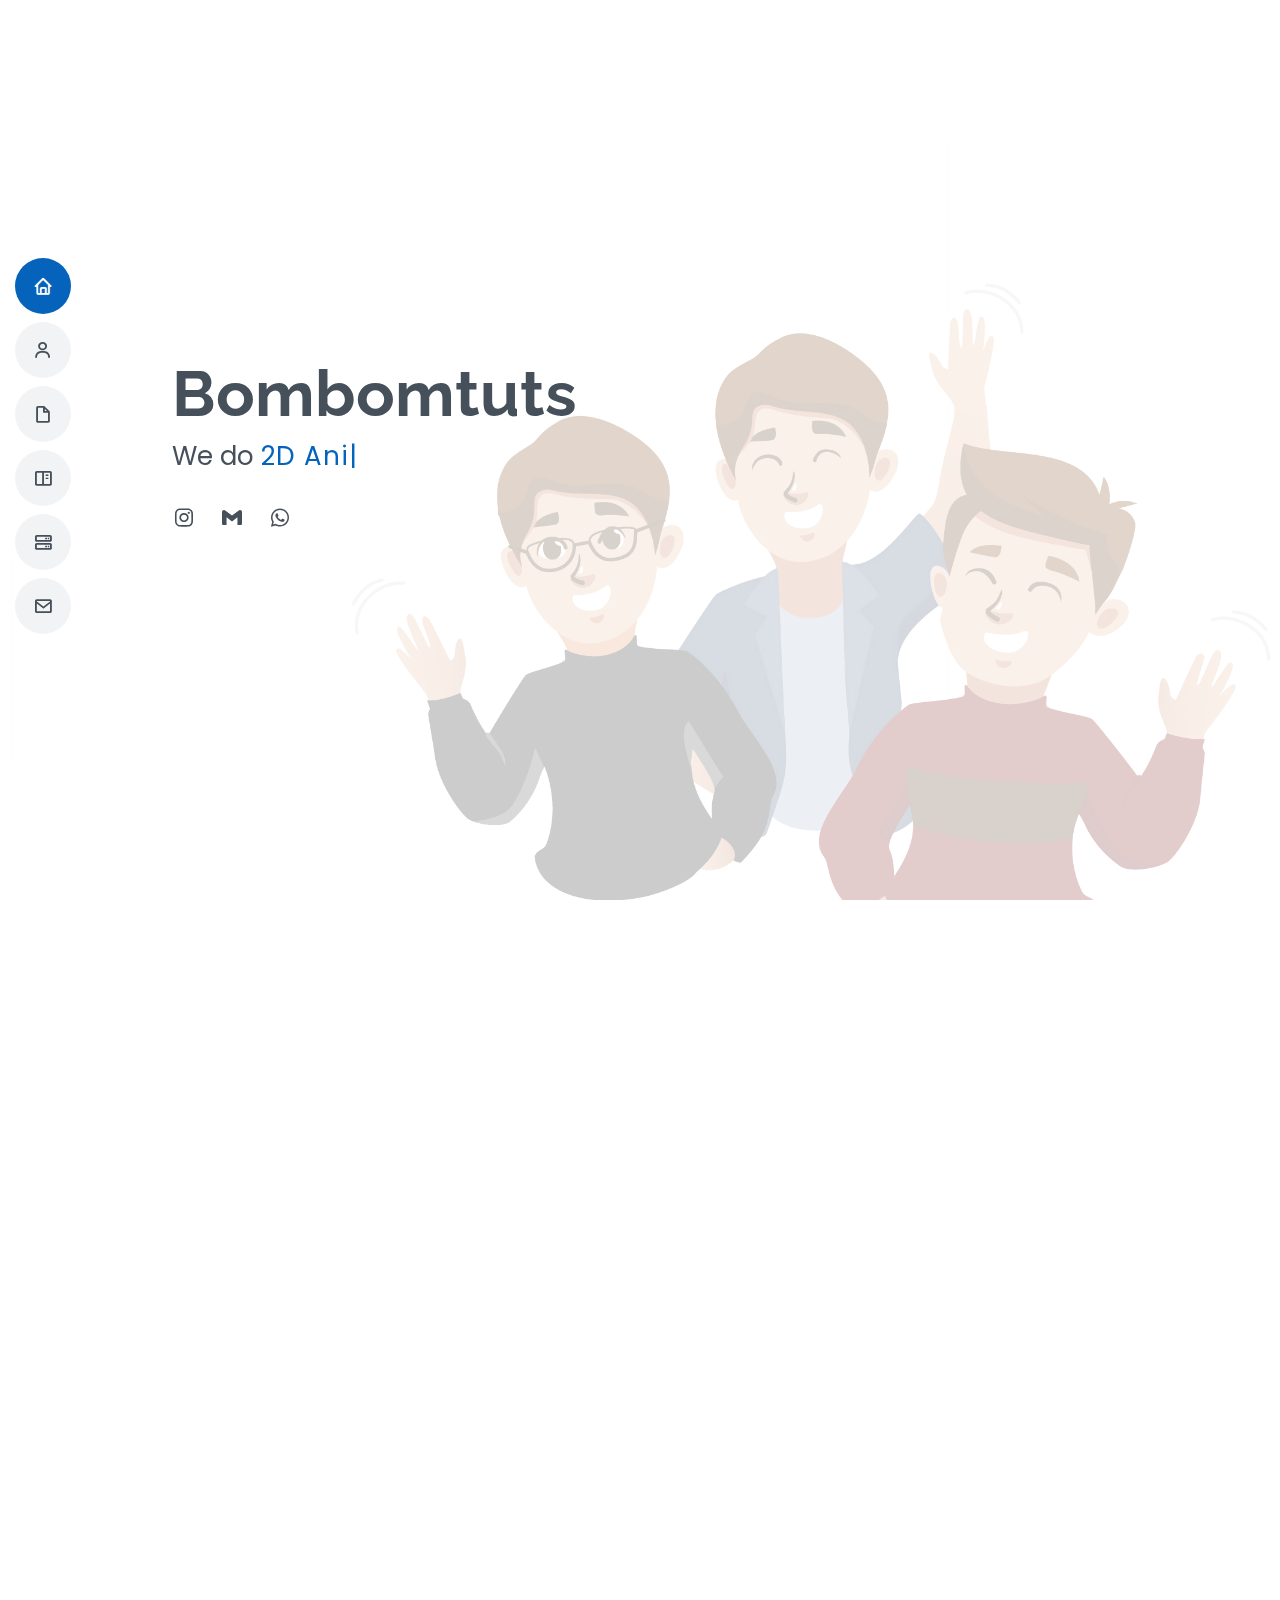
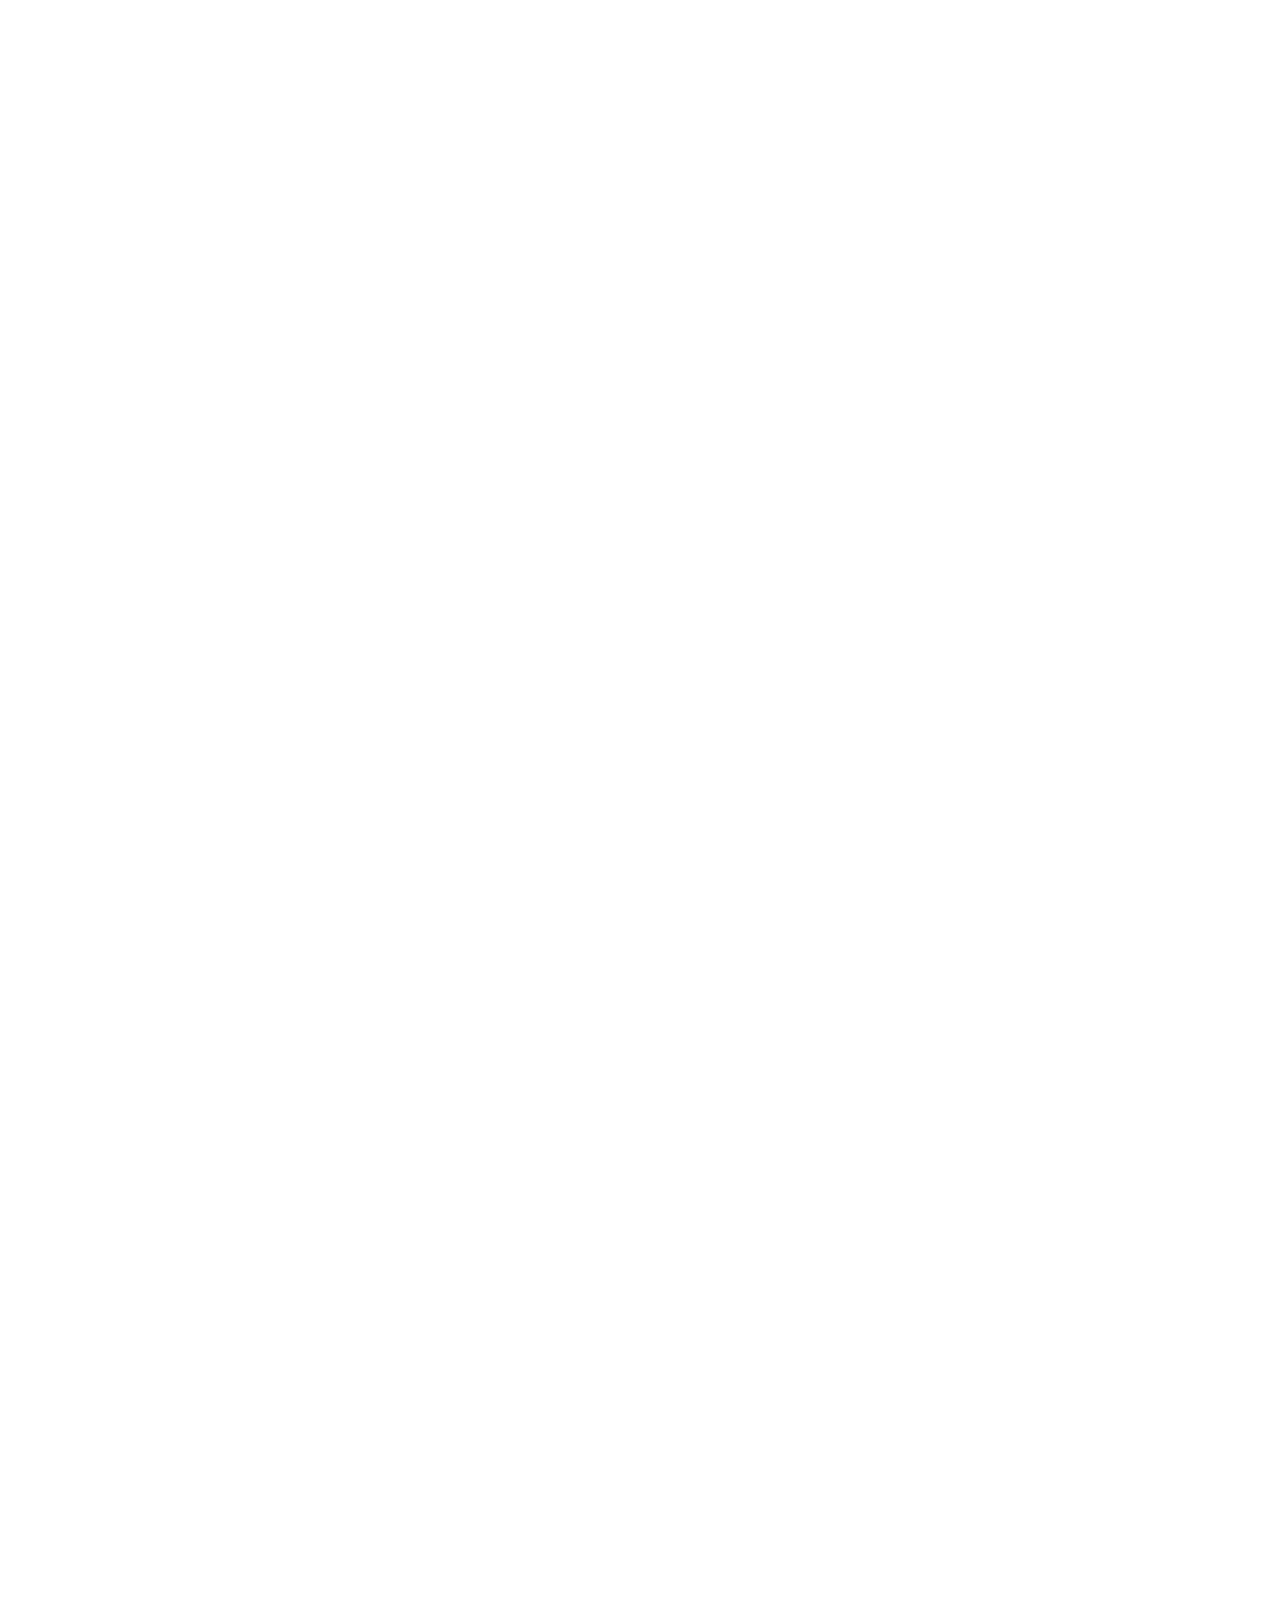
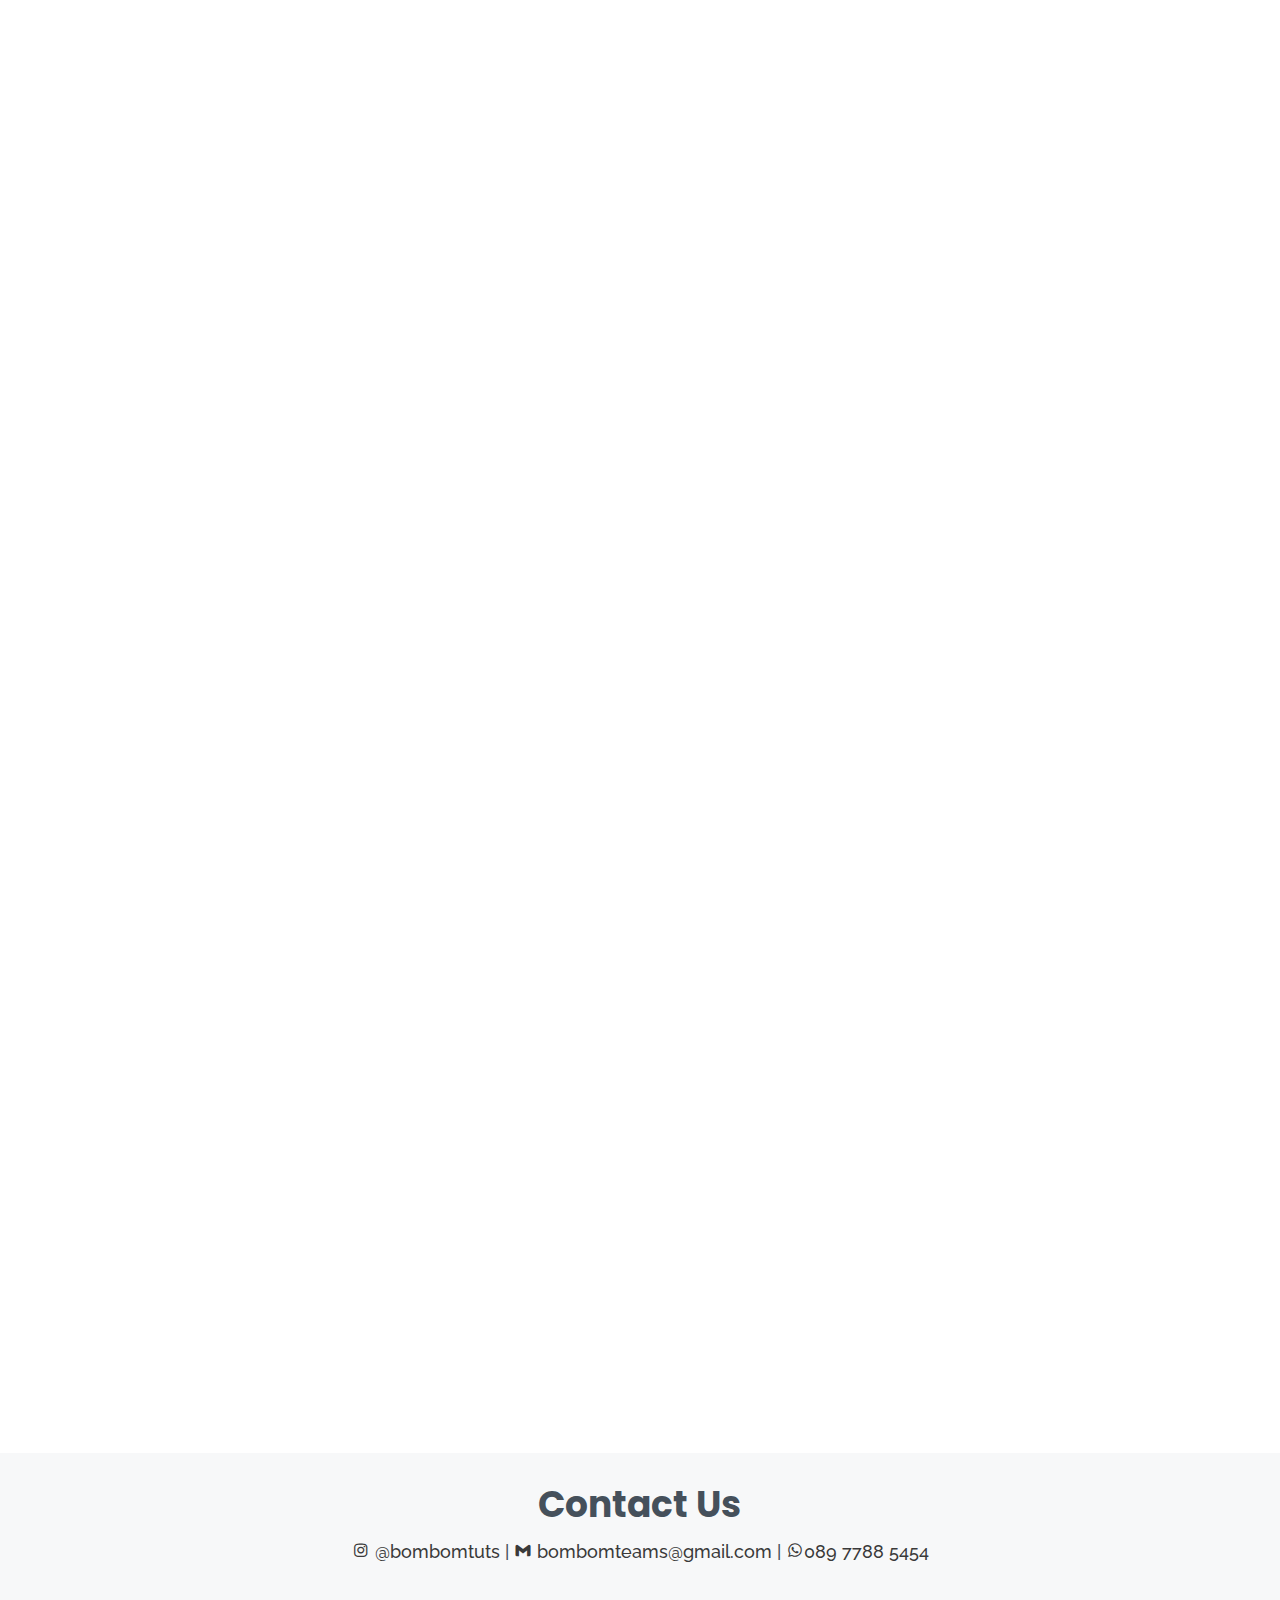
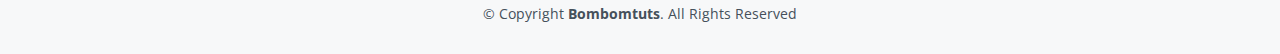
==== index.html @ 30d7a1d5 "Update index.html" ====
<!DOCTYPE html>
<html lang="en">

<head>
  <meta charset="utf-8">
  <meta content="width=device-width, initial-scale=1.0" name="viewport">

  <title>Bombomtuts</title>
  <meta content="" name="description">
  <meta content="" name="keywords">

  <!-- Favicons -->
  <link href="assets/img/favicon.png" rel="icon">
  <link href="assets/img/apple-touch-icon.png" rel="apple-touch-icon">

  <!-- Google Fonts -->
  <link href="https://fonts.googleapis.com/css?family=Open+Sans:300,300i,400,400i,600,600i,700,700i|Raleway:300,300i,400,400i,500,500i,600,600i,700,700i|Poppins:300,300i,400,400i,500,500i,600,600i,700,700i" rel="stylesheet">

  <!-- Vendor CSS Files -->
  <link href="assets/vendor/aos/aos.css" rel="stylesheet">
  <link href="assets/vendor/bootstrap/css/bootstrap.min.css" rel="stylesheet">
  <link href="assets/vendor/bootstrap-icons/bootstrap-icons.css" rel="stylesheet">
  <link href="assets/vendor/boxicons/css/boxicons.min.css" rel="stylesheet">
  <link href="assets/vendor/glightbox/css/glightbox.min.css" rel="stylesheet">
  <link href="assets/vendor/swiper/swiper-bundle.min.css" rel="stylesheet">

  <!-- Template Main CSS File -->
  <link href="assets/css/style.css" rel="stylesheet">

  <!-- =======================================================
  * Template Name: MyResume - v4.9.2
  * Template URL: https://bootstrapmade.com/free-html-bootstrap-template-my-resume/
  * Author: BootstrapMade.com
  * License: https://bootstrapmade.com/license/
  ======================================================== -->
</head>

<body>

  <!-- ======= Mobile nav toggle button ======= -->
  <!-- <button type="button" class="mobile-nav-toggle d-xl-none"><i class="bi bi-list mobile-nav-toggle"></i></button> -->
  <i class="bi bi-list mobile-nav-toggle d-lg-none"></i>
  <!-- ======= Header ======= -->
  <header id="header" class="d-flex flex-column justify-content-center">

    <nav id="navbar" class="navbar nav-menu">
      <ul>
        <li><a href="#hero" class="nav-link scrollto active"><i class="bx bx-home"></i> <span>Home</span></a></li>
        <li><a href="#about" class="nav-link scrollto"><i class="bx bx-user"></i> <span>About</span></a></li>
        <li><a href="#facts" class="nav-link scrollto"><i class="bx bx-file-blank"></i> <span>Facts</span></a></li>
        <li><a href="#portfolio" class="nav-link scrollto"><i class="bx bx-book-content"></i> <span>Portfolio</span></a></li>
        <li><a href="#services" class="nav-link scrollto"><i class="bx bx-server"></i> <span>Services</span></a></li>
        <li><a href="#footer" class="nav-link scrollto"><i class="bx bx-envelope"></i> <span>Testimonials</span></a></li>
      </ul>
    </nav><!-- .nav-menu -->

  </header><!-- End Header -->

  <!-- ======= Hero Section ======= -->
  <section id="hero" class="d-flex flex-column justify-content-center">
    <div class="container" data-aos="zoom-in" data-aos-delay="100">
      <h1>Bombomtuts</h1>
      <p>We do <span class="typed" data-typed-items="2D Animation, Company WebDev, 3D Isometric Video, Annual Event Web"></span></p>
      <div class="social-links">
        <!-- <a href="#" class="twitter"><i class="bx bxl-twitter"></i></a> -->
        <a href="https://www.instagram.com/bombomtuts/" class="instagram"><i class="bx bxl-instagram"></i></a>
        <a href="mailto: bombomteams@gmail.com" class="gmail"><i class="bx bxl-gmail"></i></a>
        <a href="https://api.whatsapp.com/send?phone=628977885454&text=Hai%20kak!%20Kak,%20aku%20mau%20order%20dong..%20%20Aku%20perlu%20kasih%20info%20apa%20aja%20ya%20kak?" class="whatsapp"><i class="bx bxl-whatsapp"></i></a>
        <!-- <a href="#" class="linkedin"><i class="bx bxl-linkedin"></i></a> -->
      </div>
    </div>
  </section><!-- End Hero -->

  <main id="main">

    <!-- ======= About Section ======= -->
    <section id="about" class="about">
      <div class="container" data-aos="fade-up">

        <div class="section-title">
          <h2>About</h2>
          <!-- <p>Bermula pada 2016 sebagai tim yang berkarir sebagai ScriptWriter, Animator, dan WebDev di sebuah Perusahaan Rintisan
            <br>yang penuh kerja keras, inovasi, dan integritas. Akhirnya memutuskan untuk bersama-sama
            <br>membangun Tim sendiri pada Desember 2020</p> -->
        </div>

        <div class="row">
          <div class="col-lg-4">
            <img src="assets/img/profile-img.jpg" class="img-fluid" alt="">
          </div>
          <div class="col-lg-8 pt-4 pt-lg-0 content text-center">
            <!-- <h3>UI/UX Designer &amp; Web Developer.</h3> -->
            <p class="fst-italic">
              <br><br>
              <br>Bermula pada 2016 sebagai tim yang berkarir sebagai ScriptWriter, Animator, dan WebDev 
              di sebuah Perusahaan Rintisan yang penuh kerja keras, inovasi, dan integritas. 
              Akhirnya memutuskan untuk bersama-sama membangun Tim sendiri 
              pada Desember 2020
            </p>
            
          </div>
        </div>

      </div>
    </section><!-- End About Section -->

     


    <!-- ======= Facts Section ======= -->
    <section id="facts" class="facts">
      <div class="container" data-aos="fade-up">

        <div class="section-title">
          <h2>Facts</h2>
          <p>Berhasil membantu memecahkan masalah setiap permasalahan IT dan Desain Anda adalah ambisi terbesar kami. Kami bangga dapat menjadi bagian dari pertumbuhan pesat perusahaan Anda. </p>
        </div>

        <div class="row">

          <div class="col-lg-4 col-md-6">
            <div class="count-box">
              <i class="bi bi-emoji-smile"></i>
              <span data-purecounter-start="0" data-purecounter-end="383" data-purecounter-duration="1" class="purecounter"></span>
              <p>Happy Clients</p>
            </div>
          </div>

          <div class="col-lg-4 col-md-6 mt-5 mt-md-0">
            <div class="count-box">
              <i class="bi bi-award"></i>
              <span data-purecounter-start="0" data-purecounter-end="621" data-purecounter-duration="1" class="purecounter"></span>
              <p>Projects</p>
            </div>
          </div>

          <div class="col-lg-4 col-md-6 mt-5 mt-lg-0">
            <div class="count-box">
              <i class="bi bi-headset"></i>
              <span data-purecounter-start="0" data-purecounter-end="15" data-purecounter-duration="1" class="purecounter"></span>
              <p>Coming back Clients</p>
            </div>
          </div>

          <!-- <div class="col-lg-3 col-md-6 mt-5 mt-lg-0">
            <div class="count-box">
              <i class="bi bi-journal-richtext"></i>
              <span data-purecounter-start="0" data-purecounter-end="25" data-purecounter-duration="1" class="purecounter"></span>
              <p>Awards</p>
            </div>
          </div> -->

        </div>

      </div>
    </section><!-- End Facts Section -->

    <!-- ======= Skills Section ======= -->
    <!-- <section id="skills" class="skills section-bg">
      <div class="container" data-aos="fade-up">

        <div class="section-title">
          <h2>Upscale</h2>

          
        
          <div class="row skills-content text-center">
            <div class="col-lg-5 ">
              <br>
              <h4>Tingkatkan penjualan anda dengan media terbaik, dan peroleh traffic tidak hanya dari seluruh Indonesia namun hingga seluruh penjuru dunia.</h4>
            </div>
                  <div class="col-lg-7">

                    <div class="progress">
                      <span class="skill">Reach <i class="val">90%</i></span>
                      <div class="progress-bar-wrap">
                        <div class="progress-bar" role="progressbar" aria-valuenow="90" aria-valuemin="0" aria-valuemax="100"></div>
                      </div>
                    </div>

                    <div class="progress">
                      <span class="skill">Engagement <i class="val">94%</i></span>
                      <div class="progress-bar-wrap">
                        <div class="progress-bar" role="progressbar" aria-valuenow="94" aria-valuemin="0" aria-valuemax="100"></div>
                      </div>
                    </div>

                    <div class="progress">
                      <span class="skill">Conversion <i class="val">80%</i></span>
                      <div class="progress-bar-wrap">
                        <div class="progress-bar" role="progressbar" aria-valuenow="80" aria-valuemin="0" aria-valuemax="100"></div>
                      </div>
                    </div>
                  </div>
            </div>
        </div>
      </div> 
    </section> -->
    <!-- End Skills Section -->

   

    <!-- ======= Portfolio Section ======= -->
    <section id="portfolio" class="portfolio section-bg">
      <div class="container" data-aos="fade-up">

        <div class="section-title">
          <h2>Portfolio</h2>
          <p>Beberapa project yang pernah kami kerjakan. Kami sangat berharap selanjutnya adalah milik anda.</p>
        </div>

        <div class="row">
          <div class="col-lg-12 d-flex justify-content-center" data-aos="fade-up" data-aos-delay="100">
            <ul id="portfolio-flters">
              <li data-filter="*" class="filter-active">All</li>
              <li data-filter=".filter-logo">Logo Animation</li>
              <li data-filter=".filter-2d">2D Video Animation</li>
              <li data-filter=".filter-3d">3D Isometric Video</li>
              <li data-filter=".filter-web">Web Dev</li>
            </ul>
          </div>
        </div>

        <div class="row portfolio-container" data-aos="fade-up" data-aos-delay="200">

          <div class="col-lg-4 col-md-6 portfolio-item filter-2d">
            <div class="portfolio-wrap">
              <img src="assets/img/portfolio/portfolio1.gif" class="img-fluid" alt="">
              <div class="portfolio-info">
                <h4>Carsome Experience</h4>
                <p>2D Video Animation</p>
                <div class="portfolio-links">
                  <!-- <a href="assets/img/portfolio/portfolio-1.jpg" data-gallery="portfolioGallery" class="portfolio-lightbox" title="App 1"><i class="bx bx-plus"></i></a> -->
                  <a href="https://www.instagram.com/reel/Cje_mjZDz_l/" title="View on Instagram">
                    <!-- class="portfolio-details-lightbox" data-glightbox="type: external" -->
                    <i class="bx bxl-instagram"></i></a>
                </div>
              </div>
            </div>
          </div>

          <div class="col-lg-4 col-md-6 portfolio-item filter-logo">
            <div class="portfolio-wrap">
              <img src="assets/img/portfolio/portfolio2.gif" class="img-fluid" alt="">
              <div class="portfolio-info">
                <h4>Vale Energy Ads</h4>
                <p>Logo Animation</p>
                <div class="portfolio-links">
                  <!-- <a href="assets/img/portfolio/portfolio-2.jpg" data-gallery="portfolioGallery" class="portfolio-lightbox" title="Web 3"><i class="bx bx-plus"></i></a> -->
                  <a href="https://www.instagram.com/p/CipUSukjN-x/" title="View on Instagram"><i class="bx bxl-instagram"></i></a>
                </div>
              </div>
            </div>
          </div>

          <div class="col-lg-4 col-md-6 portfolio-item filter-3d">
            <div class="portfolio-wrap">
              <img src="assets/img/portfolio/portfolio3.gif" class="img-fluid" alt="">
              <div class="portfolio-info">
                <h4>Undangan Makrab Universitas</h4>
                <p>3d Isometric Video</p>
                <div class="portfolio-links">
                  <!-- <a href="assets/img/portfolio/portfolio-3.jpg" title="View on Instagram"><i class="bx bx-plus"></i></a> -->
                  <a href="https://www.instagram.com/p/CimU-xgjQz0/" title="View on Instagram"><i class="bx bxl-instagram"></i></a></a>
                </div>
              </div>
            </div>
          </div>

          <div class="col-lg-4 col-md-6 portfolio-item filter-logo">
            <div class="portfolio-wrap">
              <img src="assets/img/portfolio/portfolio4.gif" class="img-fluid" alt="">
              <div class="portfolio-info">
                <h4>Insan Cendekia Boarding School - Logo</h4>
                <p>Logo Animation</p>
                <div class="portfolio-links">
                  <!-- <a href="assets/img/portfolio/portfolio-4.jpg" data-gallery="portfolioGallery" class="portfolio-lightbox" title="Card 2"><i class="bx bx-plus"></i></a> -->
                  <a href="https://www.instagram.com/p/CjLHdo7j-ti/" title="View on Instagram"><i class="bx bxl-instagram"></i></a></a>
                </div>
              </div>
            </div>
          </div>

          <div class="col-lg-4 col-md-6 portfolio-item filter-2d">
            <div class="portfolio-wrap">
              <img src="assets/img/portfolio/portfolio5.gif" class="img-fluid" alt="">
              <div class="portfolio-info">
                <h4>Grab Food Ads</h4>
                <p>2d Video Animation</p>
                <div class="portfolio-links">
                  <!-- <a href="assets/img/portfolio/portfolio-5.jpg" data-gallery="portfolioGallery" class="portfolio-lightbox" title="Web 2"><i class="bx bx-plus"></i></a> -->
                  <a href="https://www.instagram.com/p/CjvT5EdjkzU/" title="View on Instagram"><i class="bx bxl-instagram"></i></a>
                </div>
              </div>
            </div>
          </div>

          <div class="col-lg-4 col-md-6 portfolio-item filter-3d">
            <div class="portfolio-wrap">
              <img src="assets/img/portfolio/portfolio6.gif" class="img-fluid" alt="">
              <div class="portfolio-info">
                <h4>Go Fiber Optics</h4>
                <p>3d Isometric Video</p>
                <div class="portfolio-links">
                  <!-- <a href="assets/img/portfolio/portfolio-6.jpg" data-gallery="portfolioGallery" class="portfolio-lightbox" title="App 3"><i class="bx bx-plus"></i></a> -->
                  <a href="https://www.instagram.com/p/CigWn3BDBt-/" title="View on Instagram"><i class="bx bxl-instagram"></i></a>
                </div>
              </div>
            </div>
          </div>

          <div class="col-lg-4 col-md-6 portfolio-item filter-2d">
            <div class="portfolio-wrap">
              <img src="assets/img/portfolio/portfolio7.gif" class="img-fluid" alt="">
              <div class="portfolio-info">
                <h4>Livin by Mandiri</h4>
                <p>2d Animation #Custom</p>
                <div class="portfolio-links">
                  <!-- <a href="assets/img/portfolio/portfolio7.gif"" title="Card 1"><i class="bx bx-plus"></i></a> -->
                  <a href="https://www.instagram.com/p/Ci0xnCMhmuf/" title="View on Instagram"><i class="bx bxl-instagram"></i></a>
                </div>
              </div>
            </div>
          </div>

          <!-- <div class="col-lg-4 col-md-6 portfolio-item filter-card">
            <div class="portfolio-wrap">
              <img src="assets/img/portfolio/portfolio-8.jpg" class="img-fluid" alt="">
              <div class="portfolio-info">
                <h4>Card 3</h4>
                <p>Card</p>
                <div class="portfolio-links">
                  <a href="assets/img/portfolio/portfolio-8.jpg" data-gallery="portfolioGallery" class="portfolio-lightbox" title="Card 3"><i class="bx bx-plus"></i></a>
                  <a href="portfolio-details.html" class="portfolio-details-lightbox" data-glightbox="type: external" title="Portfolio Details"><i class="bx bx-link"></i></a>
                </div>
              </div>
            </div>
          </div>

          <div class="col-lg-4 col-md-6 portfolio-item filter-web">
            <div class="portfolio-wrap">
              <img src="assets/img/portfolio/portfolio-9.jpg" class="img-fluid" alt="">
              <div class="portfolio-info">
                <h4>Web 3</h4>
                <p>Web</p>
                <div class="portfolio-links">
                  <a href="assets/img/portfolio/portfolio-9.jpg" data-gallery="portfolioGallery" class="portfolio-lightbox" title="Web 3"><i class="bx bx-plus"></i></a>
                  <a href="portfolio-details.html" class="portfolio-details-lightbox" data-glightbox="type: external" title="Portfolio Details"><i class="bx bx-link"></i></a>
                </div>
              </div>
            </div>
          </div> -->

        </div>

      </div>
    </section>
    <!-- End Portfolio Section -->

    <!-- ======= Services Section ======= -->
    <section id="services" class="services">
      <div class="container" data-aos="fade-up">

        <div class="section-title">
          <h2>Services</h2>
          <p>Buat klien anda terpukau dengan <strong>Identitas Perusahaan Anda</strong></p>
        </div>

        <div class="row">

          <div class="col-lg-3 col-md-6 d-flex align-items-stretch" data-aos="zoom-in" data-aos-delay="100">
            <div class="icon-box iconbox-blue">
              <div class="icon">
                <svg width="100" height="100" viewBox="0 0 600 600" xmlns="http://www.w3.org/2000/svg">
                  <path stroke="none" stroke-width="0" fill="#f5f5f5" d="M300,521.0016835830174C376.1290562159157,517.8887921683347,466.0731472004068,529.7835943286574,510.70327084640275,468.03025145048787C554.3714126377745,407.6079735673963,508.03601936045806,328.9844924480964,491.2728898941984,256.3432110539036C474.5976632858925,184.082847569629,479.9380746630129,96.60480741107993,416.23090153303,58.64404602377083C348.86323505073057,18.502131276798302,261.93793281208167,40.57373210992963,193.5410806939664,78.93577620505333C130.42746243093433,114.334589627462,98.30271207620316,179.96522072025542,76.75703585869454,249.04625023123273C51.97151888228291,328.5150500222984,13.704378332031375,421.85034740162234,66.52175969318436,486.19268352777647C119.04800174914682,550.1803526380478,217.28368757567262,524.383925680826,300,521.0016835830174"></path>
                </svg>
                <i class="bx bxl-dribbble"></i>
              </div>
              <h4><a href="https://api.whatsapp.com/send?phone=628977885454&text=Hai%20kak!%20Kak,%20aku%20mau%20order%20Logo%20Animationnya%20dong..%20Saya%20perlu%20siapin%20apa%20aja%20ya%20kak?">Logo Animation</a></h4>
              <p>Buat logomu hidup dalam format MP4, FREE Bonus format GIF + transparan (AVI Codec) dalam 1 layanan yang sama </p> <br>
              <h6>Starts from</h6>
              <h4><del>449.000</del></h4><h2><a href="https://api.whatsapp.com/send?phone=628977885454&text=Hai%20kak!%20Kak,%20aku%20mau%20order%20Logo%20Animationnya%20dong..%20Saya%20perlu%20siapin%20apa%20aja%20ya%20kak?"><sup>Rp</sup>249.000</a></h2>
              <h1><a href="https://api.whatsapp.com/send?phone=628977885454&text=Hai%20kak!%20Kak,%20aku%20mau%20order%20Logo%20Animationnya%20dong..%20Saya%20perlu%20siapin%20apa%20aja%20ya%20kak?">Order Now</a></h1>
            </div>
          </div>

          <div class="col-lg-3 col-md-6 d-flex align-items-stretch mt-4 mt-md-0" data-aos="zoom-in" data-aos-delay="200">
            <div class="icon-box iconbox-orange ">
              <div class="icon">
                <svg width="100" height="100" viewBox="0 0 600 600" xmlns="http://www.w3.org/2000/svg">
                  <path stroke="none" stroke-width="0" fill="#f5f5f5" d="M300,582.0697525312426C382.5290701553225,586.8405444964366,449.9789794690241,525.3245884688669,502.5850820975895,461.55621195738473C556.606425686781,396.0723002908107,615.8543463187945,314.28637112970534,586.6730223649479,234.56875336149918C558.9533121215079,158.8439757836574,454.9685369536778,164.00468322053177,381.49747125262974,130.76875717737553C312.15926192815925,99.40240125094834,248.97055460311594,18.661163978235184,179.8680185752513,50.54337015887873C110.5421016452524,82.52863877960104,119.82277516462835,180.83849132639028,109.12597500060166,256.43424936330496C100.08760227029461,320.3096726198365,92.17705696193138,384.0621239912766,124.79988738764834,439.7174275375508C164.83382741302287,508.01625554203684,220.96474134820875,577.5009287672846,300,582.0697525312426"></path>
                </svg>
                <i class="bx bx-slideshow"></i>
              </div>
              <h4><a href="https://api.whatsapp.com/send?phone=628977885454&text=Hai%20kak!%20Kak,%20aku%20mau%20order%202D%20Animation%20Videonya%20dong..%20Saya%20perlu%20siapin%20apa%20aja%20ya%20kak?">2D Video Animation</a></h4>
              <p>Animasi 2D Fully Customized Professional dengan #UNLIMITEDREVISION.</p> <br>
              <h6>Starts from</h6>
              <h4><del>499.000</del></h4><h2><a href="https://api.whatsapp.com/send?phone=628977885454&text=Hai%20kak!%20Kak,%20aku%20mau%20order%202D%20Animation%20Videonya%20dong..%20Saya%20perlu%20siapin%20apa%20aja%20ya%20kak?"><sup>Rp</sup>249.000</a></h2>
              <h1><a href="https://api.whatsapp.com/send?phone=628977885454&text=Hai%20kak!%20Kak,%20aku%20mau%20order%202D%20Animation%20Videonya%20dong..%20Saya%20perlu%20siapin%20apa%20aja%20ya%20kak?">Order Now</a></h1>
            </div>
          </div>

          <div class="col-lg-3 col-md-6 d-flex align-items-stretch mt-4 mt-lg-0" data-aos="zoom-in" data-aos-delay="300">
            <div class="icon-box iconbox-pink">
              <div class="icon">
                <svg width="100" height="100" viewBox="0 0 600 600" xmlns="http://www.w3.org/2000/svg">
                  <path stroke="none" stroke-width="0" fill="#f5f5f5" d="M300,541.5067337569781C382.14930387511276,545.0595476570109,479.8736841581634,548.3450877840088,526.4010558755058,480.5488172755941C571.5218469581645,414.80211281144784,517.5187510058486,332.0715597781072,496.52539010469104,255.14436215662573C477.37192572678356,184.95920475031193,473.57363656557914,105.61284051026155,413.0603344069578,65.22779650032875C343.27470386102294,18.654635553484475,251.2091493199835,5.337323636656869,175.0934190732945,40.62881213300186C97.87086631185822,76.43348514350839,51.98124368387456,156.15599469081315,36.44837278890362,239.84606092416172C21.716077023791087,319.22268207091537,43.775223500013084,401.1760424656574,96.891909868211,461.97329694683043C147.22146801428983,519.5804099606455,223.5754009179313,538.201503339737,300,541.5067337569781"></path>
                </svg>
                <i class="bx bx-layer"></i>
              </div>
              <h4><a href="https://api.whatsapp.com/send?phone=628977885454&text=Hai%20kak!%20Kak,%20aku%20mau%20order%203D%20Isometric%20Videonya%20dong..%20Saya%20perlu%20siapin%20apa%20aja%20ya%20kak?">3D Isometric Video</a></h4>
              <p>Animasi 3D Isometric Professional, tanpa dengan #UNLIMITEDREVISION.</p> <br><br>
              <h6>Starts from</h6>
              <h4><del>600.000</del></h4><h2>
                <a href="https://api.whatsapp.com/send?phone=628977885454&text=Hai%20kak!%20Kak,%20aku%20mau%20order%203D%20Isometric%20Videonya%20dong..%20Saya%20perlu%20siapin%20apa%20aja%20ya%20kak?"><sup>Rp</sup>299.000</a></h2>
                <h1>
                <a href="https://api.whatsapp.com/send?phone=628977885454&text=Hai%20kak!%20Kak,%20aku%20mau%20order%203D%20Isometric%20Videonya%20dong..%20Saya%20perlu%20siapin%20apa%20aja%20ya%20kak?">Order Now</a></h1>
            </div>
          </div>

          <div class="col-lg-3 col-md-6 d-flex align-items-stretch mt-4 mt-lg-0" data-aos="zoom-in" data-aos-delay="100">
            <div class="icon-box iconbox-yellow">
              <div class="icon">
                <svg width="100" height="100" viewBox="0 0 600 600" xmlns="http://www.w3.org/2000/svg">
                  <path stroke="none" stroke-width="0" fill="#f5f5f5" d="M300,503.46388370962813C374.79870501325706,506.71871716319447,464.8034551963731,527.1746412648533,510.4981551193396,467.86667711651364C555.9287308511215,408.9015244558933,512.6030010748507,327.5744911775523,490.211057578863,256.5855673507754C471.097692560561,195.9906835881958,447.69079081568157,138.11976852964426,395.19560036434837,102.3242989838813C329.3053358748298,57.3949838291264,248.02791733380457,8.279543830951368,175.87071277845988,42.242879143198664C103.41431057327972,76.34704239035025,93.79494320519305,170.9812938413882,81.28167332365135,250.07896920659033C70.17666984294237,320.27484674793965,64.84698225790005,396.69656628748305,111.28512138212992,450.4950937839243C156.20124167950087,502.5303643271138,231.32542653798444,500.4755392045468,300,503.46388370962813"></path>
                </svg>
                <i class="bx bx-file"></i>
              </div>
              <h4><a href="">Web Development</a></h4>
              <p>Pembuatan Web untuk Korporasi, Acara Tahunan Perusahaan, Layanan Jasa, Sekolah, Iklan, hingga Web Internal Perusahaan #UNLIMITEDREVISION</p>
              <h6>Starts from</h6>
              <h4><del>2.000.000</del></h4><h2>
                <a href="https://api.whatsapp.com/send?phone=628977885454&text=Hai%20kak!%20Kak,%20aku%20mau%20order%20Jasa%20pembuatan%20Webnya%20dong..%20Saya%20perlu%20siapin%20apa%20aja%20ya%20kak?"><sub>Call for</sub><br> Special Price</a></h2>
                <h1><a href="https://api.whatsapp.com/send?phone=628977885454&text=Hai%20kak!%20Kak,%20aku%20mau%20order%20Jasa%20pembuatan%20Webnya%20dong..%20Saya%20perlu%20siapin%20apa%20aja%20ya%20kak?">Order Now</a></h1>
            </div>
          </div>

          <!-- <div class="col-lg-4 col-md-6 d-flex align-items-stretch mt-4" data-aos="zoom-in" data-aos-delay="200">
            <div class="icon-box iconbox-red">
              <div class="icon">
                <svg width="100" height="100" viewBox="0 0 600 600" xmlns="http://www.w3.org/2000/svg">
                  <path stroke="none" stroke-width="0" fill="#f5f5f5" d="M300,532.3542879108572C369.38199826031484,532.3153073249985,429.10787420159085,491.63046689027357,474.5244479745417,439.17860296908856C522.8885846962883,383.3225815378663,569.1668002868075,314.3205725914397,550.7432151929288,242.7694973846089C532.6665558377875,172.5657663291529,456.2379748765914,142.6223662098291,390.3689995646985,112.34683881706744C326.66090330228417,83.06452184765237,258.84405631176094,53.51806209861945,193.32584062364296,78.48882559362697C121.61183558270385,105.82097193414197,62.805066853699245,167.19869350419734,48.57481801355237,242.6138429142374C34.843463184063346,315.3850353017275,76.69343916112496,383.4422959591041,125.22947124332185,439.3748458443577C170.7312796277747,491.8107796887764,230.57421082200815,532.3932930995766,300,532.3542879108572"></path>
                </svg>
                <i class="bx bx-tachometer"></i>
              </div>
              <h4><a href="">Dele Cardo</a></h4>
              <p>Quis consequatur saepe eligendi voluptatem consequatur dolor consequuntur</p>
            </div>
          </div>

          <div class="col-lg-4 col-md-6 d-flex align-items-stretch mt-4" data-aos="zoom-in" data-aos-delay="300">
            <div class="icon-box iconbox-teal">
              <div class="icon">
                <svg width="100" height="100" viewBox="0 0 600 600" xmlns="http://www.w3.org/2000/svg">
                  <path stroke="none" stroke-width="0" fill="#f5f5f5" d="M300,566.797414625762C385.7384707136149,576.1784315230908,478.7894351017131,552.8928747891023,531.9192734346935,484.94944893311C584.6109503024035,417.5663521118492,582.489472248146,322.67544863468447,553.9536738515405,242.03673114598146C529.1557734026468,171.96086150256528,465.24506316201064,127.66468636344209,395.9583748389544,100.7403814666027C334.2173773831606,76.7482773500951,269.4350130405921,84.62216499799875,207.1952322260088,107.2889140133804C132.92018162631612,134.33871894543012,41.79353780512637,160.00259165414826,22.644507872594943,236.69541883565114C3.319112789854554,314.0945973066697,72.72355303640163,379.243833228382,124.04198916343866,440.3218312028393C172.9286146004772,498.5055451809895,224.45579914871206,558.5317968840102,300,566.797414625762"></path>
                </svg>
                <i class="bx bx-arch"></i>
              </div>
              <h4><a href="">Divera Don</a></h4>
              <p>Modi nostrum vel laborum. Porro fugit error sit minus sapiente sit aspernatur</p>
            </div>
          </div> -->

        </div>

      </div>
    </section><!-- End Services Section -->

    <!-- ======= Testimonials Section ======= -->
    <section id="testimonials" class="testimonials section-bg">
      <div class="container" data-aos="fade-up">

        <div class="section-title">
          <h2>Testimonials</h2>
        </div>

        <div class="testimonials-slider swiper" data-aos="fade-up" data-aos-delay="100">
          <div class="swiper-wrapper">

            <div class="swiper-slide">
              <div class="testimonial-item">
                <img src="assets/img/testimonials/testimonials-1.jpg" class="testimonial-img" alt="">
                <h3>Suhe</h3>
                <h4>Public Relations</h4>
                <p>
                  <i class="bx bxs-quote-alt-left quote-icon-left"></i>
                  Terimakasih banyak kakak, selalu kembali kesini lagi untuk undangan web acara tahunan perusahaan. Udah tahu selera kami, minta quote ajuin ke atasan, auto ACC deh.
                  <i class="bx bxs-quote-alt-right quote-icon-right"></i>
                </p>
              </div>
            </div><!-- End testimonial item -->

            <div class="swiper-slide">
              <div class="testimonial-item">
                <img src="assets/img/testimonials/testimonials-2.jpg" class="testimonial-img" alt="">
                <h3>Agustina N.</h3>
                <h4>Marketing - BRI</h4>
                <p>
                  <i class="bx bxs-quote-alt-left quote-icon-left"></i>
                  Pengerjaannya cepet, price reasonable banget buat kualitas dan kecepatan pengerjaannya.
                  <i class="bx bxs-quote-alt-right quote-icon-right"></i>
                </p>
              </div>
            </div><!-- End testimonial item -->

           <!--  <div class="swiper-slide">
              <div class="testimonial-item">
                <img src="assets/img/testimonials/testimonials-3.jpg" class="testimonial-img" alt="">
                <h3>Jena Karlis</h3>
                <h4>Store Owner</h4>
                <p>
                  <i class="bx bxs-quote-alt-left quote-icon-left"></i>
                  Enim nisi quem export duis labore cillum quae magna enim sint quorum nulla quem veniam duis minim tempor labore quem eram duis noster aute amet eram fore quis sint minim.
                  <i class="bx bxs-quote-alt-right quote-icon-right"></i>
                </p>
              </div>
            </div> -->
            <!-- End testimonial item -->

            <!-- <div class="swiper-slide">
              <div class="testimonial-item">
                <img src="assets/img/testimonials/testimonials-4.jpg" class="testimonial-img" alt="">
                <h3>Matt Brandon</h3>
                <h4>Freelancer</h4>
                <p>
                  <i class="bx bxs-quote-alt-left quote-icon-left"></i>
                  Fugiat enim eram quae cillum dolore dolor amet nulla culpa multos export minim fugiat minim velit minim dolor enim duis veniam ipsum anim magna sunt elit fore quem dolore labore illum veniam.
                  <i class="bx bxs-quote-alt-right quote-icon-right"></i>
                </p>
              </div>
            </div> -->
            <!-- End testimonial item -->

            <!-- <div class="swiper-slide">
              <div class="testimonial-item">
                <img src="assets/img/testimonials/testimonials-5.jpg" class="testimonial-img" alt="">
                <h3>John Larson</h3>
                <h4>Entrepreneur</h4>
                <p>
                  <i class="bx bxs-quote-alt-left quote-icon-left"></i>
                  Quis quorum aliqua sint quem legam fore sunt eram irure aliqua veniam tempor noster veniam enim culpa labore duis sunt culpa nulla illum cillum fugiat legam esse veniam culpa fore nisi cillum quid.
                  <i class="bx bxs-quote-alt-right quote-icon-right"></i>
                </p>
              </div>
            </div> -->
            <!-- End testimonial item -->

          </div>
          <div class="swiper-pagination"></div>
        </div>

      </div>
    </section><!-- End Testimonials Section -->

    <!-- ======= Contact Section ======= -->
    <!-- <section id="contact" class="contact">
      <div class="container" data-aos="fade-up">

        <div class="section-title">
          <h2>Contact</h2>
        </div>

        <div class="row mt-1">

          <div class="col-lg-4">
            <div class="info">
              <div class="address">
                <i class="bi bi-geo-alt"></i>
                <h4>Location:</h4>
                <p>A108 Adam Street, New York, NY 535022</p>
              </div>

              <div class="email">
                <i class="bi bi-envelope"></i>
                <h4>Email:</h4>
                <p>info@example.com</p>
              </div>

              <div class="phone">
                <i class="bi bi-phone"></i>
                <h4>Call:</h4>
                <p>+1 5589 55488 55s</p>
              </div>

            </div>

          </div>

          <div class="col-lg-8 mt-5 mt-lg-0">

            <form action="forms/contact.php" method="post" role="form" class="php-email-form">
              <div class="row">
                <div class="col-md-6 form-group">
                  <input type="text" name="name" class="form-control" id="name" placeholder="Your Name" required>
                </div>
                <div class="col-md-6 form-group mt-3 mt-md-0">
                  <input type="email" class="form-control" name="email" id="email" placeholder="Your Email" required>
                </div>
              </div>
              <div class="form-group mt-3">
                <input type="text" class="form-control" name="subject" id="subject" placeholder="Subject" required>
              </div>
              <div class="form-group mt-3">
                <textarea class="form-control" name="message" rows="5" placeholder="Message" required></textarea>
              </div>
              <div class="my-3">
                <div class="loading">Loading</div>
                <div class="error-message"></div>
                <div class="sent-message">Your message has been sent. Thank you!</div>
              </div>
              <div class="text-center"><button type="submit">Send Message</button></div>
            </form>

          </div>

        </div>

      </div>
    </section> -->
    <!-- End Contact Section -->

  </main><!-- End #main -->

  <!-- ======= Footer ======= -->
  <footer id="footer">
    <div class="container">
      <h3>Contact Us</h3>
      <h5> <a href="https://www.instagram.com/bombomtuts/" class="instagram"><i class="bx bxl-instagram"></i> @bombomtuts </a> | 
        <a href="https://mailto:bombomteams@gmail.com" class="gmail"><i class="bx bxl-gmail"></i> bombomteams@gmail.com </a> | 
        <a href="https://wa.me/628977885454" class="whatsapp"><i class="bx bxl-whatsapp"></i>089 7788 5454 </a></h5>

      <div class="social-links">
        <!-- <a href="#" class="twitter"><i class="bx bxl-twitter"></i></a> -->
        <!-- <a href="#" class="facebook"><i class="bx bxl-facebook"></i></a> -->
        <!-- <a href="#" class="instagram"><i class="bx bxl-instagram"></i></a> -->
        <!-- <a href="#" class="google-plus"><i class="bx bxl-skype"></i></a> -->
        <!-- <a href="#" class="whatsapp"><i class="bx bxl-whatsapp"></i></a> -->
      </div>
      <div class="copyright">
        &copy; Copyright <strong><span>Bombomtuts</span></strong>. All Rights Reserved
      </div>
      
    </div>
  </footer><!-- End Footer -->

  <div id="preloader"></div>
  <a href="#" class="back-to-top d-flex align-items-center justify-content-center"><i class="bi bi-arrow-up-short"></i></a>

  <!-- Vendor JS Files -->
  <script src="assets/vendor/purecounter/purecounter_vanilla.js"></script>
  <script src="assets/vendor/aos/aos.js"></script>
  <script src="assets/vendor/bootstrap/js/bootstrap.bundle.min.js"></script>
  <script src="assets/vendor/glightbox/js/glightbox.min.js"></script>
  <script src="assets/vendor/isotope-layout/isotope.pkgd.min.js"></script>
  <script src="assets/vendor/swiper/swiper-bundle.min.js"></script>
  <script src="assets/vendor/typed.js/typed.min.js"></script>
  <script src="assets/vendor/waypoints/noframework.waypoints.js"></script>
  <script src="assets/vendor/php-email-form/validate.js"></script>

  <!-- Template Main JS File -->
  <script src="assets/js/main.js"></script>

</body>

</html>
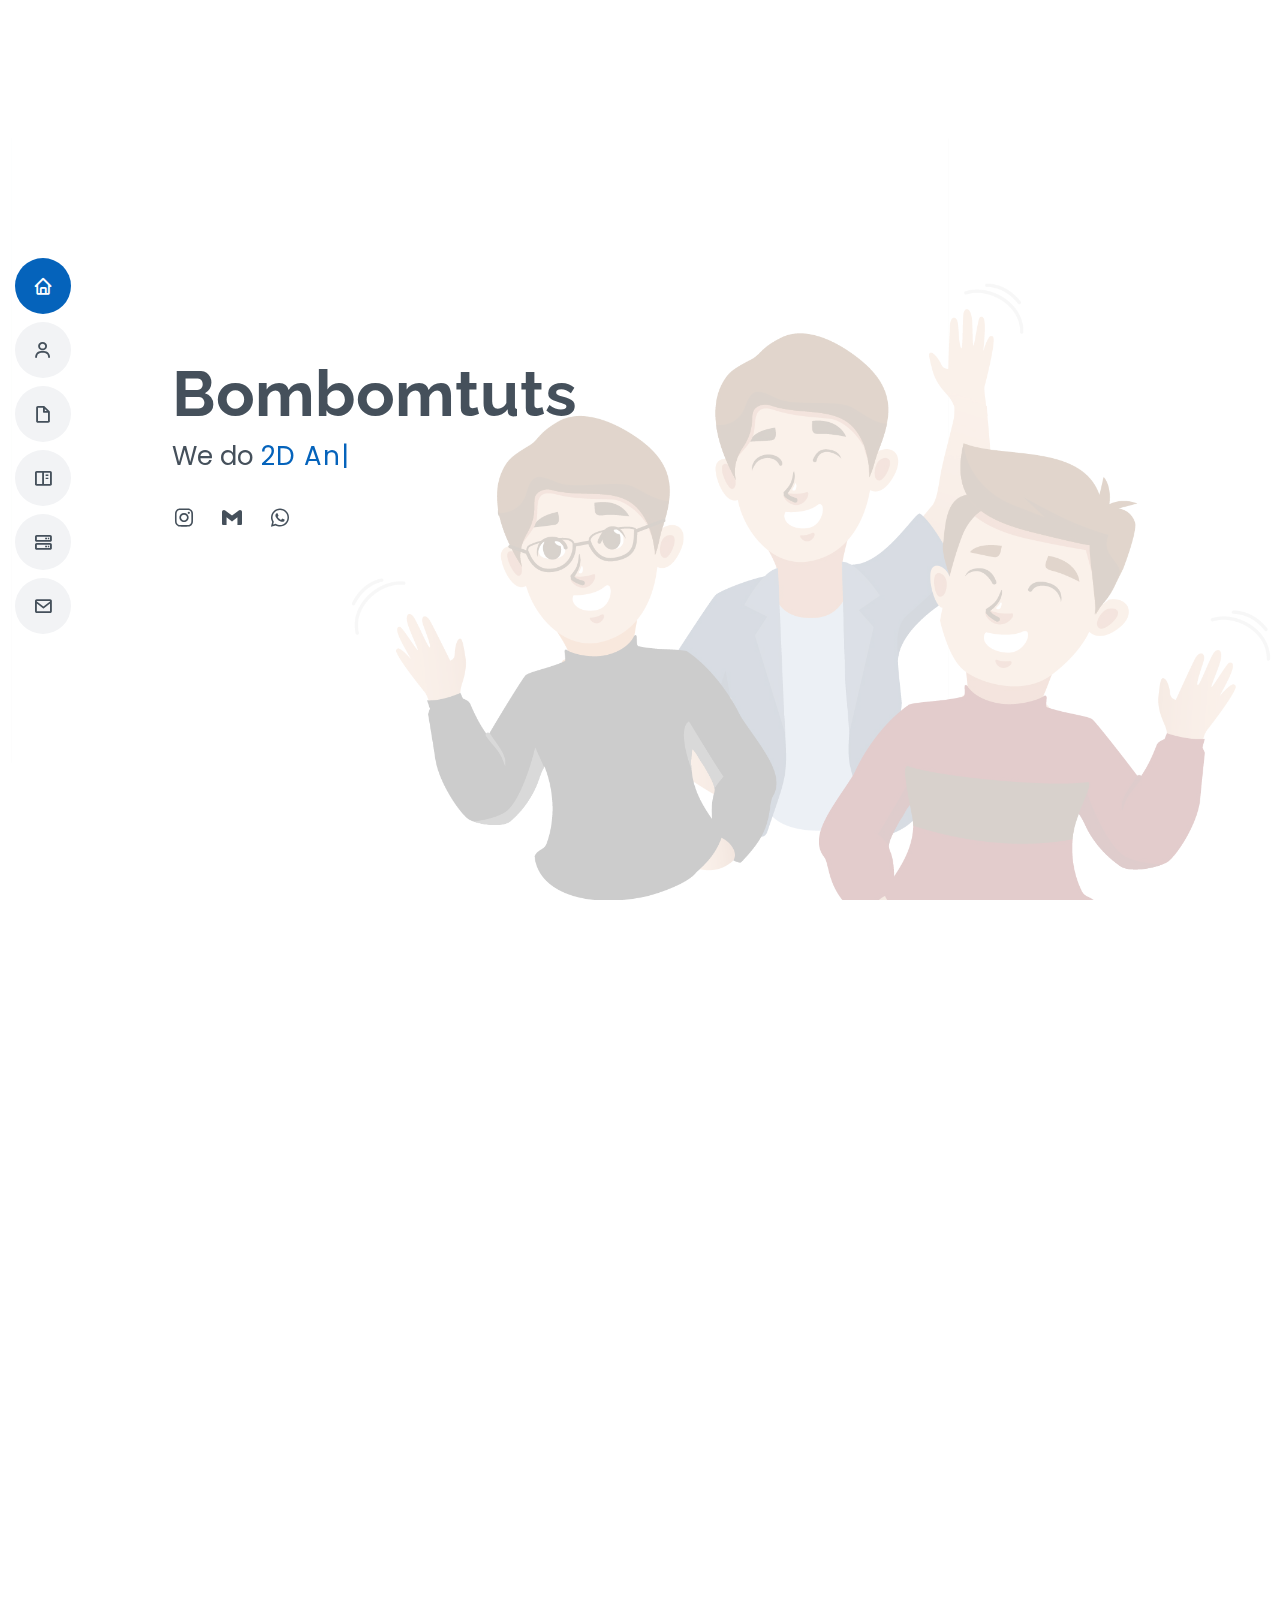
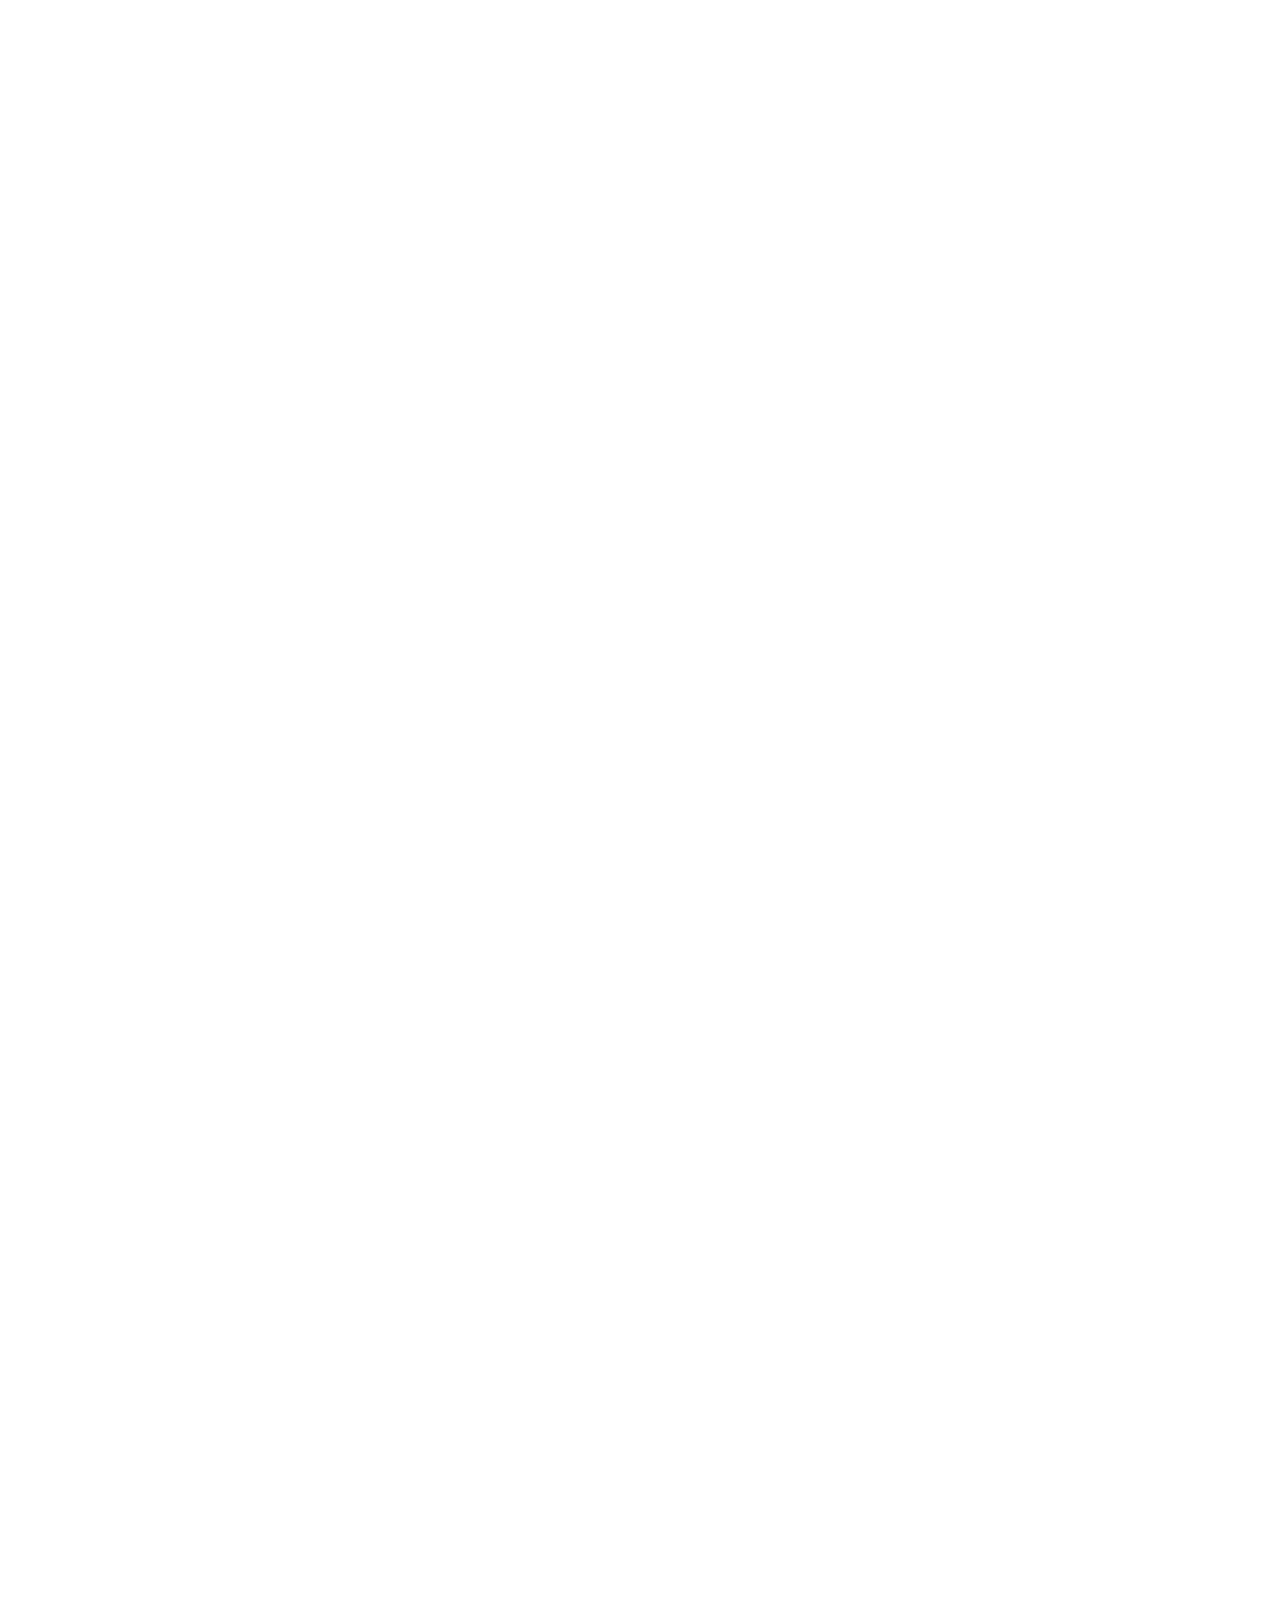
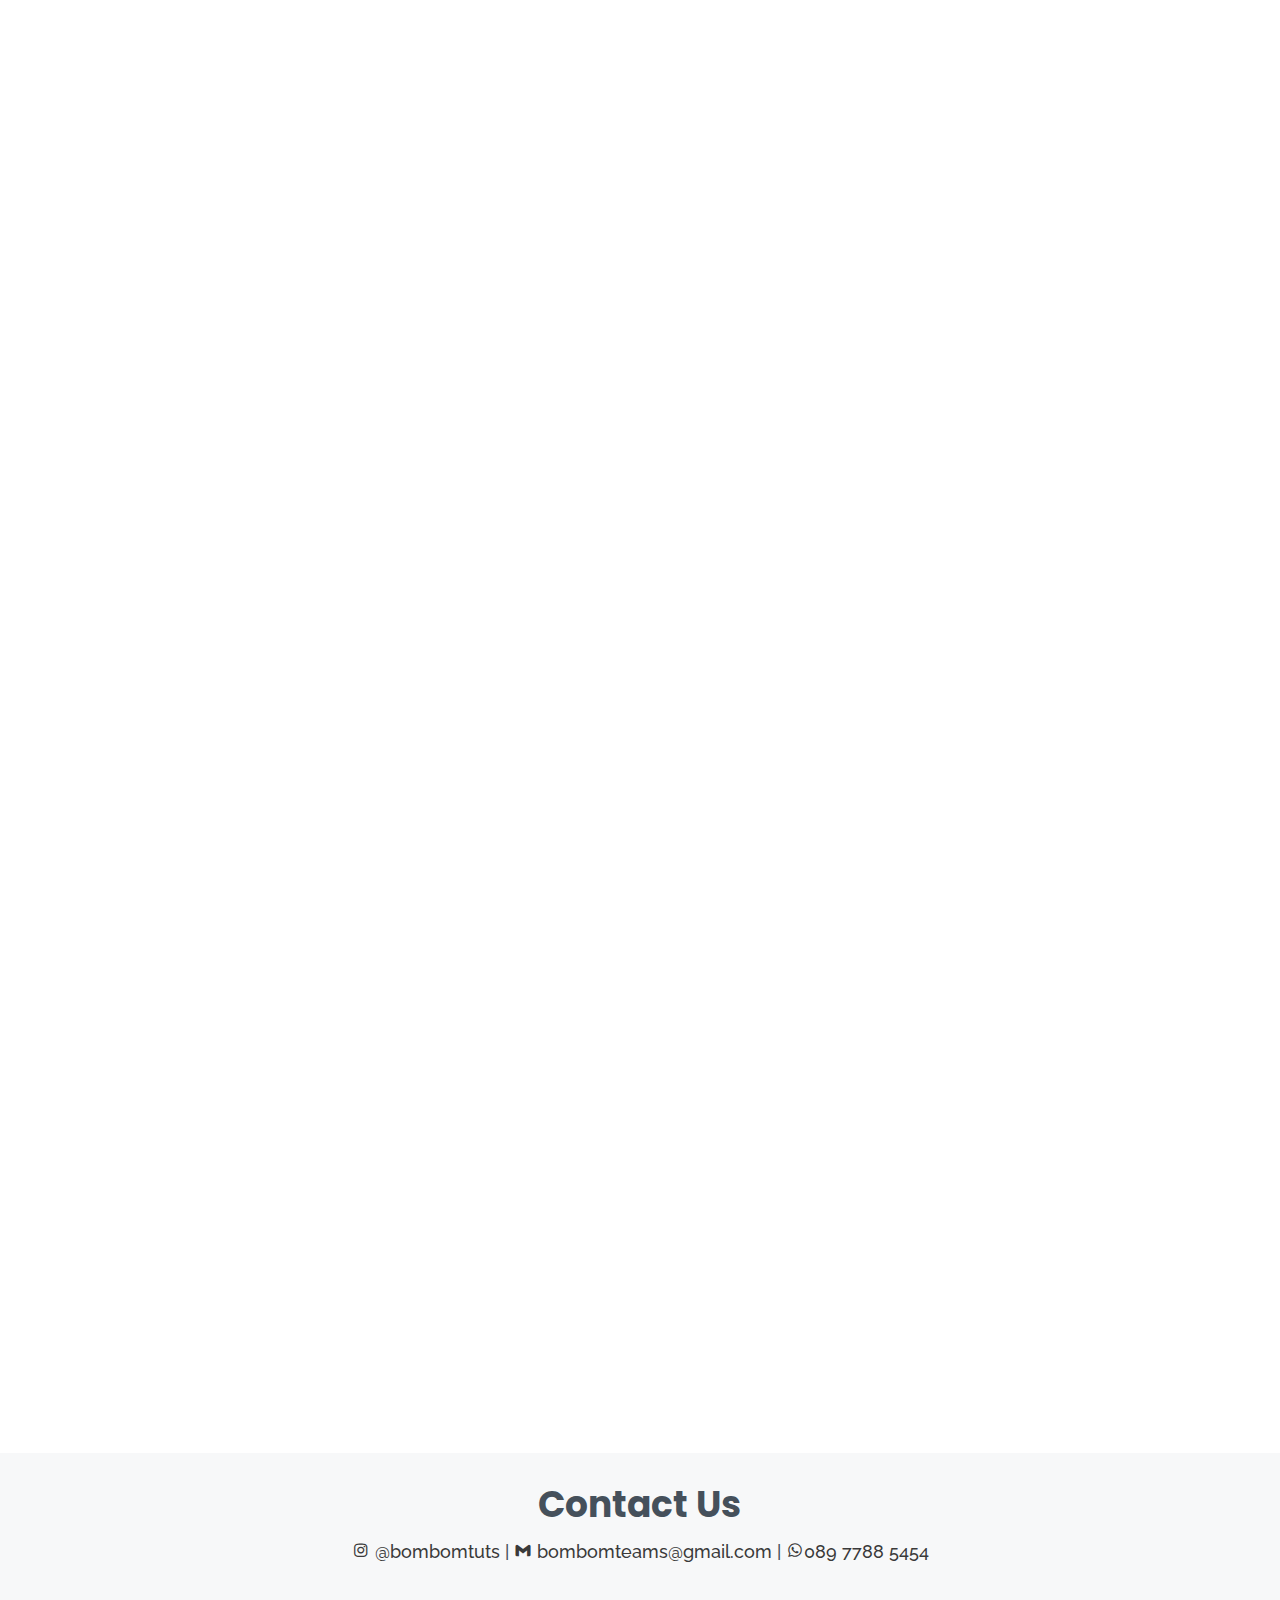
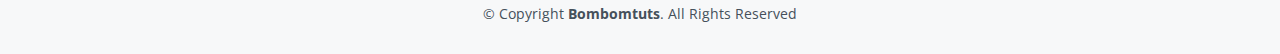
==== commit bf4c41b2: "Update index.html" ====
--- a/index.html
+++ b/index.html
@@ -429,7 +429,7 @@
               <h4><a href="">Web Development</a></h4>
               <p>Pembuatan Web untuk Korporasi, Acara Tahunan Perusahaan, Layanan Jasa, Sekolah, Iklan, hingga Web Internal Perusahaan #UNLIMITEDREVISION</p>
               <h6>Starts from</h6>
-              <h4><del>2.000.000</del></h4><h2>
+              <h4><del>5.000.000</del></h4><h2>
                 <a href="https://api.whatsapp.com/send?phone=628977885454&text=Hai%20kak!%20Kak,%20aku%20mau%20order%20Jasa%20pembuatan%20Webnya%20dong..%20Saya%20perlu%20siapin%20apa%20aja%20ya%20kak?"><sub>Call for</sub><br> Special Price</a></h2>
                 <h1><a href="https://api.whatsapp.com/send?phone=628977885454&text=Hai%20kak!%20Kak,%20aku%20mau%20order%20Jasa%20pembuatan%20Webnya%20dong..%20Saya%20perlu%20siapin%20apa%20aja%20ya%20kak?">Order Now</a></h1>
             </div>
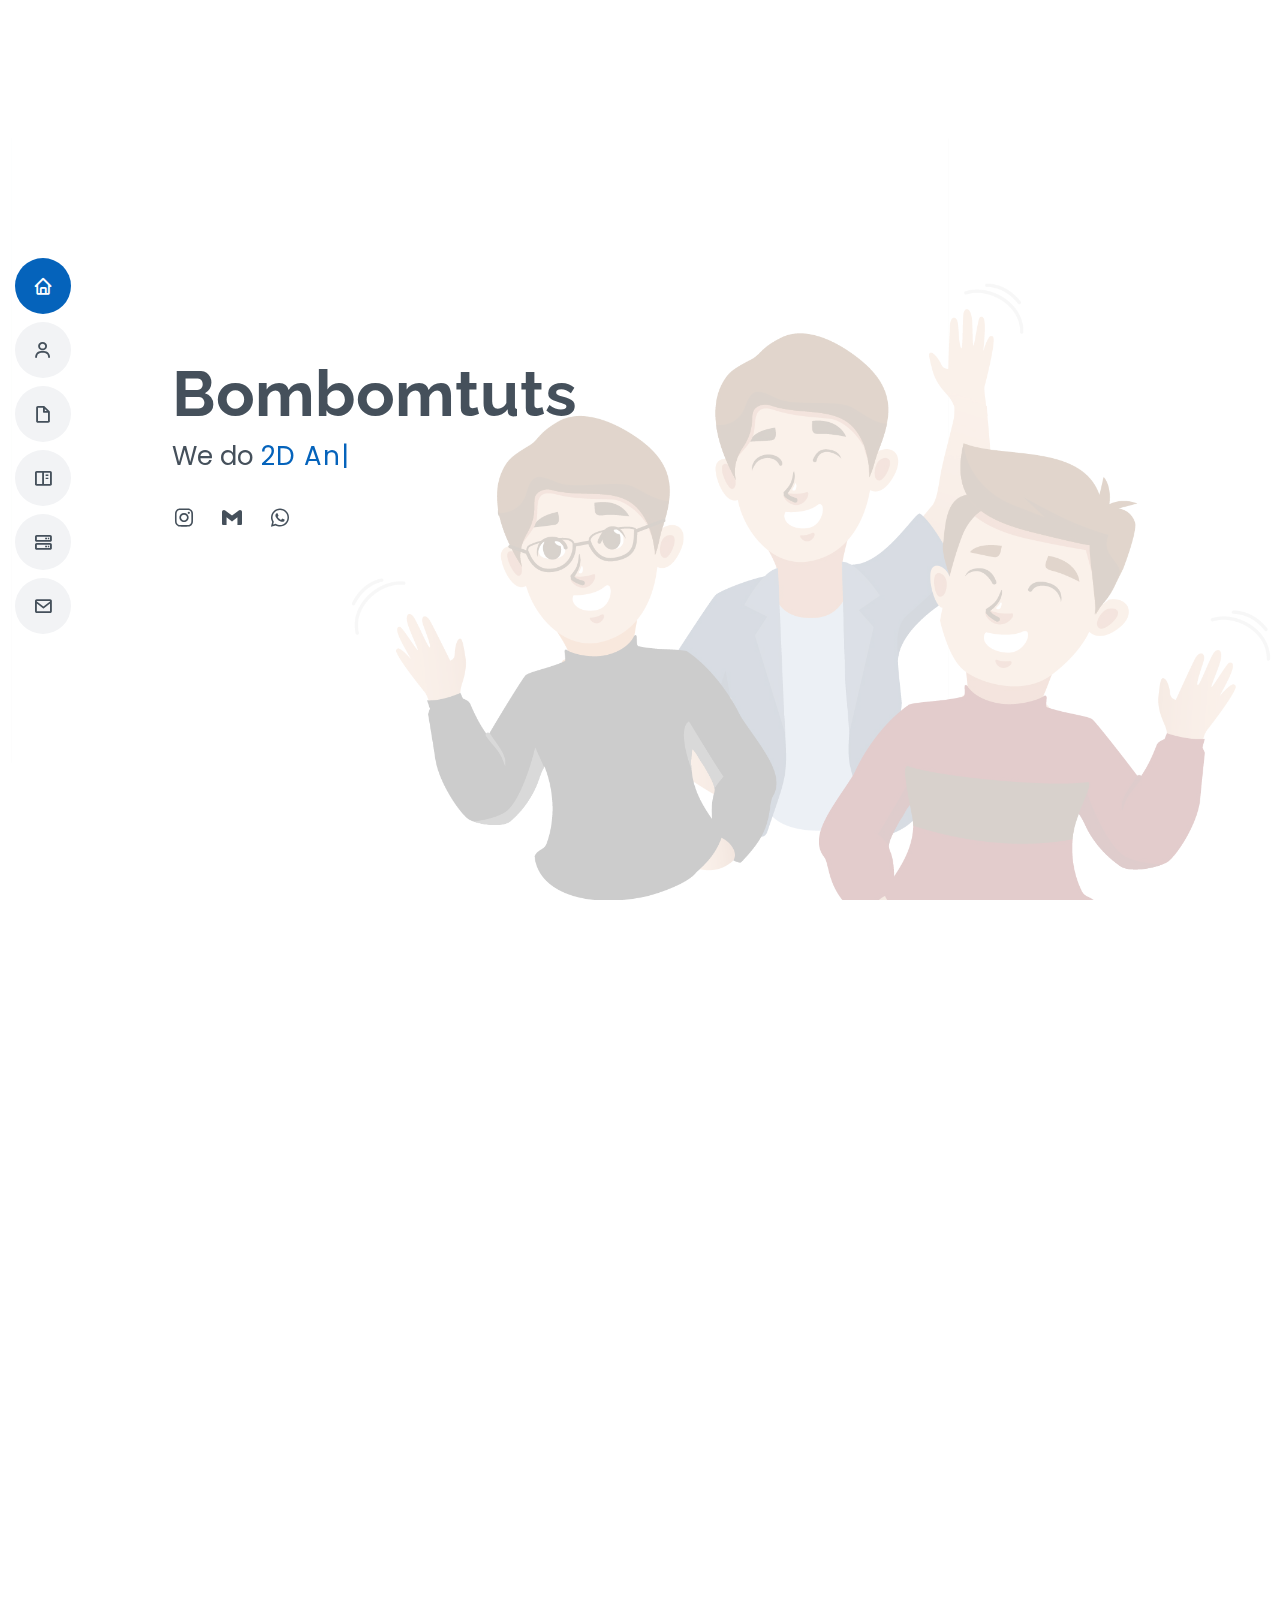
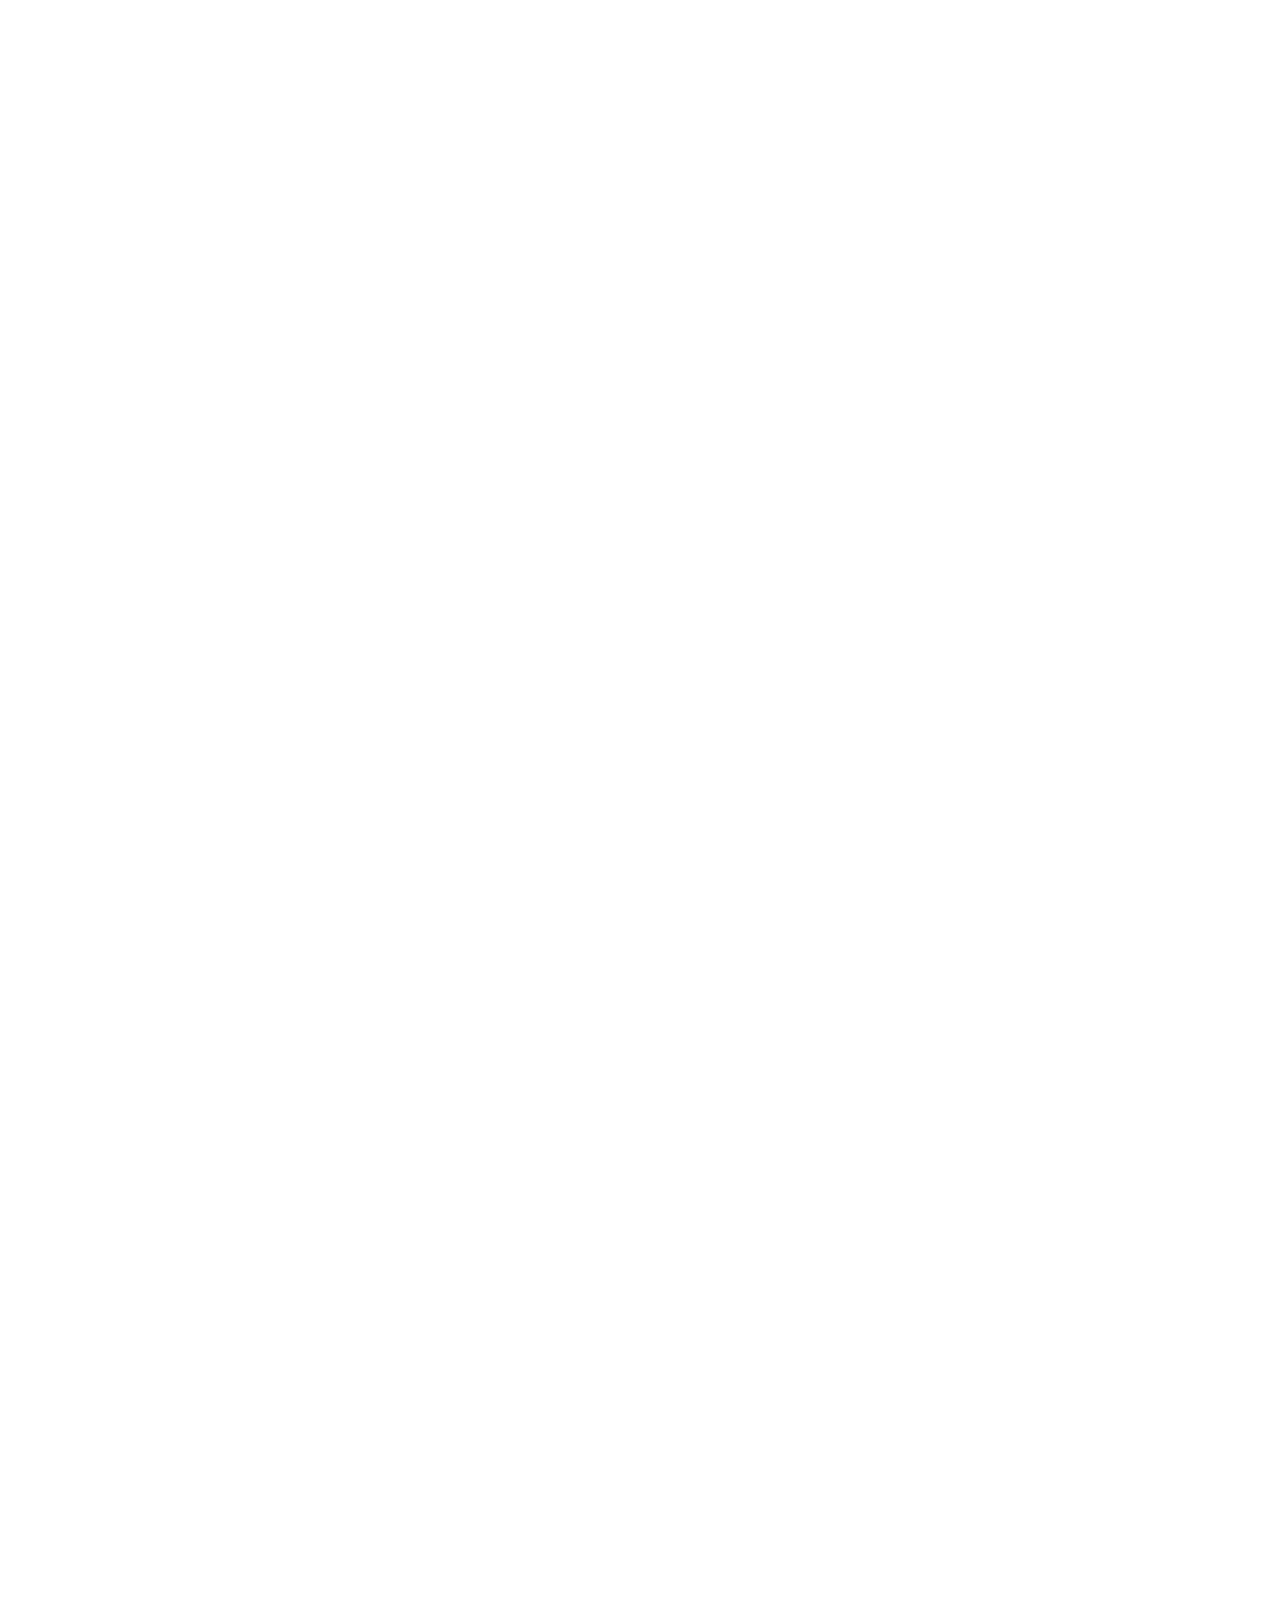
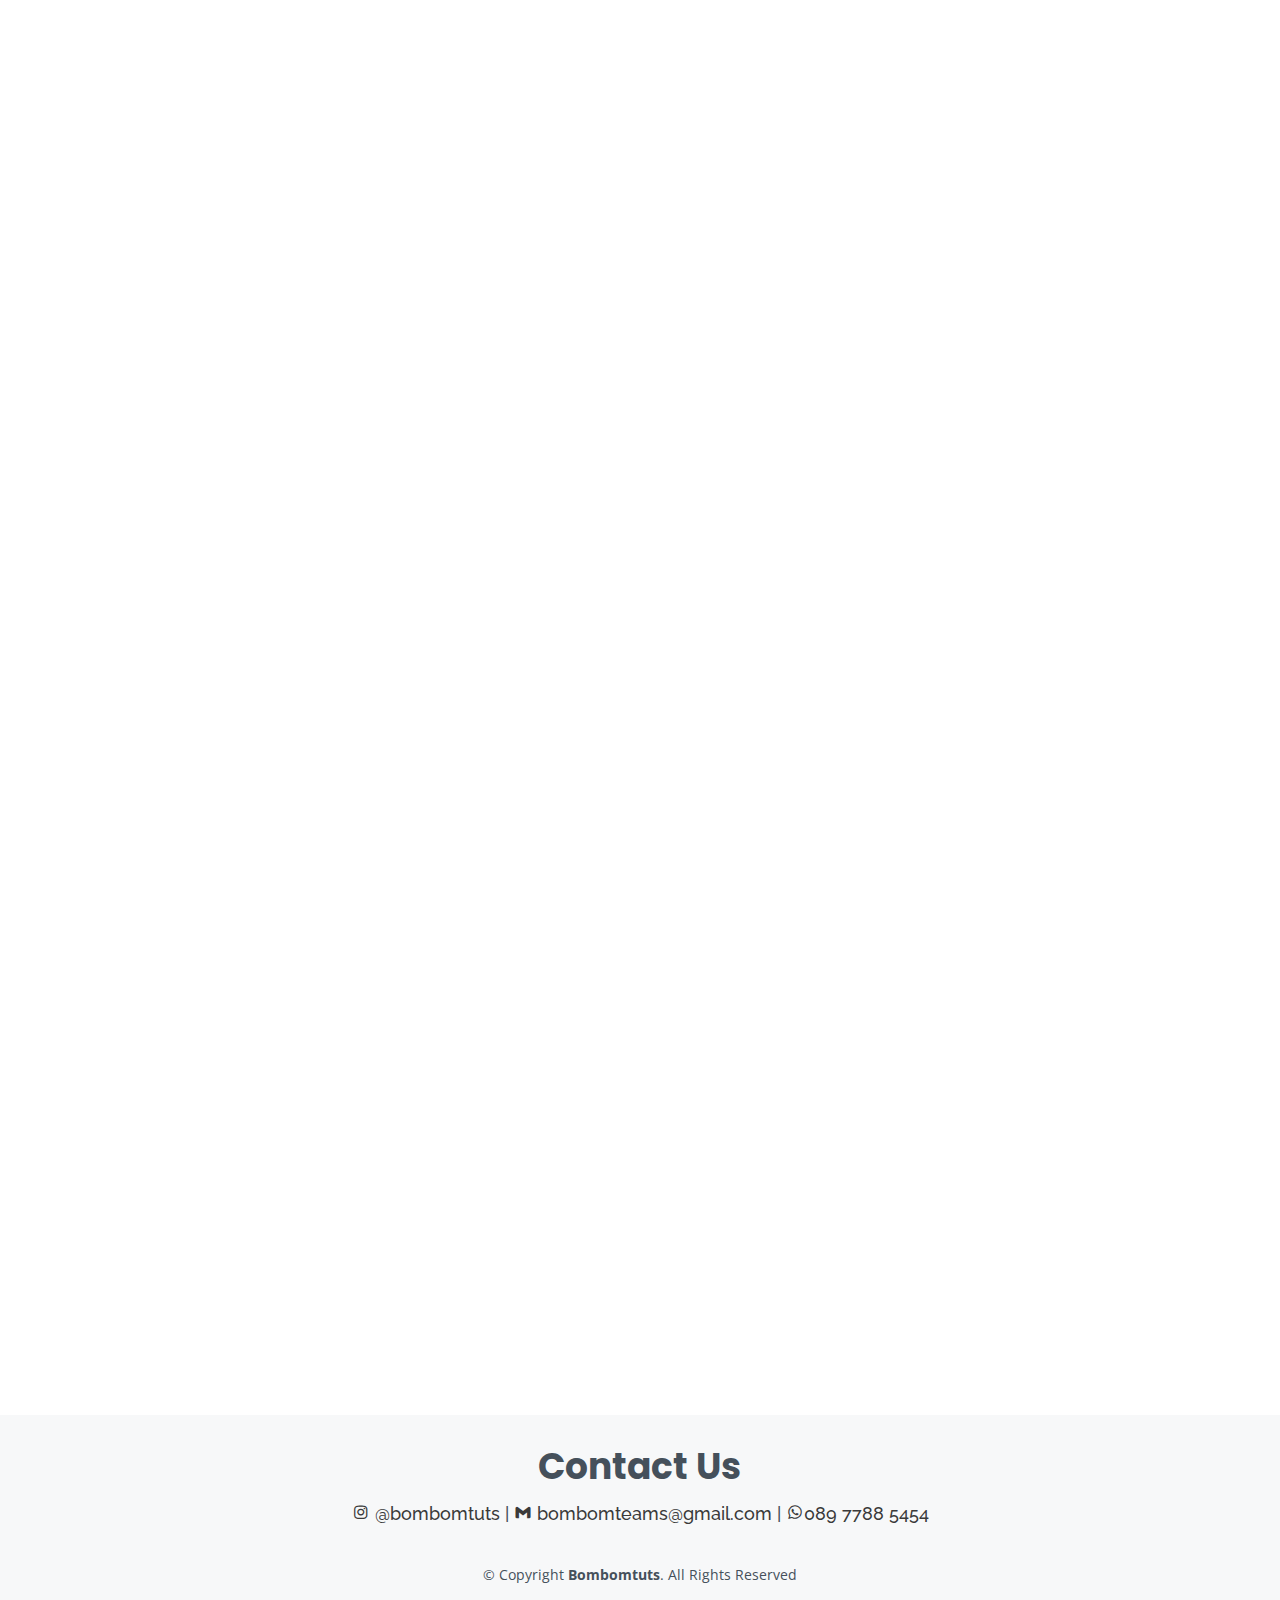
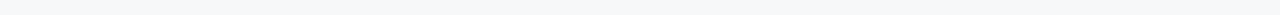
==== commit 16fe73f2: "Update index.html" ====
--- a/index.html
+++ b/index.html
@@ -50,7 +50,7 @@
         <li><a href="#facts" class="nav-link scrollto"><i class="bx bx-file-blank"></i> <span>Facts</span></a></li>
         <li><a href="#portfolio" class="nav-link scrollto"><i class="bx bx-book-content"></i> <span>Portfolio</span></a></li>
         <li><a href="#services" class="nav-link scrollto"><i class="bx bx-server"></i> <span>Services</span></a></li>
-        <li><a href="#footer" class="nav-link scrollto"><i class="bx bx-envelope"></i> <span>Testimonials</span></a></li>
+        <li><a href="#testimonials" class="nav-link scrollto"><i class="bx bx-envelope"></i> <span>Testimonials</span></a></li>
       </ul>
     </nav><!-- .nav-menu -->
 
@@ -323,21 +323,20 @@
             </div>
           </div>
 
-          <!-- <div class="col-lg-4 col-md-6 portfolio-item filter-card">
-            <div class="portfolio-wrap">
-              <img src="assets/img/portfolio/portfolio-8.jpg" class="img-fluid" alt="">
-              <div class="portfolio-info">
-                <h4>Card 3</h4>
-                <p>Card</p>
-                <div class="portfolio-links">
-                  <a href="assets/img/portfolio/portfolio-8.jpg" data-gallery="portfolioGallery" class="portfolio-lightbox" title="Card 3"><i class="bx bx-plus"></i></a>
-                  <a href="portfolio-details.html" class="portfolio-details-lightbox" data-glightbox="type: external" title="Portfolio Details"><i class="bx bx-link"></i></a>
-                </div>
-              </div>
-            </div>
-          </div>
-
-          <div class="col-lg-4 col-md-6 portfolio-item filter-web">
+          <div class="col-lg-4 col-md-6 portfolio-item filter-card">
+            <div class="portfolio-wrap">
+              <img src="assets/img/portfolio/portfolio8.jpg" class="img-fluid" alt="">
+              <div class="portfolio-info">
+                <h4>donasikuy</h4>
+                <p>Web Development yang bisa di custom sesuai kebutuhan kalian.</p>
+                <div class="portfolio-links">
+                  <a href="https://www.instagram.com/p/Ckz4HgHvn3M/" title="View on Instagram"><i class="bx bxl-instagram"></i></a>
+                </div>
+              </div>
+            </div>
+          </div>
+
+          <!-- <div class="col-lg-4 col-md-6 portfolio-item filter-web">
             <div class="portfolio-wrap">
               <img src="assets/img/portfolio/portfolio-9.jpg" class="img-fluid" alt="">
               <div class="portfolio-info">
@@ -429,8 +428,8 @@
               <h4><a href="">Web Development</a></h4>
               <p>Pembuatan Web untuk Korporasi, Acara Tahunan Perusahaan, Layanan Jasa, Sekolah, Iklan, hingga Web Internal Perusahaan #UNLIMITEDREVISION</p>
               <h6>Starts from</h6>
-              <h4><del>5.000.000</del></h4><h2>
-                <a href="https://api.whatsapp.com/send?phone=628977885454&text=Hai%20kak!%20Kak,%20aku%20mau%20order%20Jasa%20pembuatan%20Webnya%20dong..%20Saya%20perlu%20siapin%20apa%20aja%20ya%20kak?"><sub>Call for</sub><br> Special Price</a></h2>
+              <h4><del>2.000.000</del></h4><h2>
+                <a href="https://api.whatsapp.com/send?phone=628977885454&text=Hai%20kak!%20Kak,%20aku%20mau%20order%20Jasa%20pembuatan%20Webnya%20dong..%20Saya%20perlu%20siapin%20apa%20aja%20ya%20kak?"><sup>Rp</sup>749.000</a></h2>
                 <h1><a href="https://api.whatsapp.com/send?phone=628977885454&text=Hai%20kak!%20Kak,%20aku%20mau%20order%20Jasa%20pembuatan%20Webnya%20dong..%20Saya%20perlu%20siapin%20apa%20aja%20ya%20kak?">Order Now</a></h1>
             </div>
           </div>
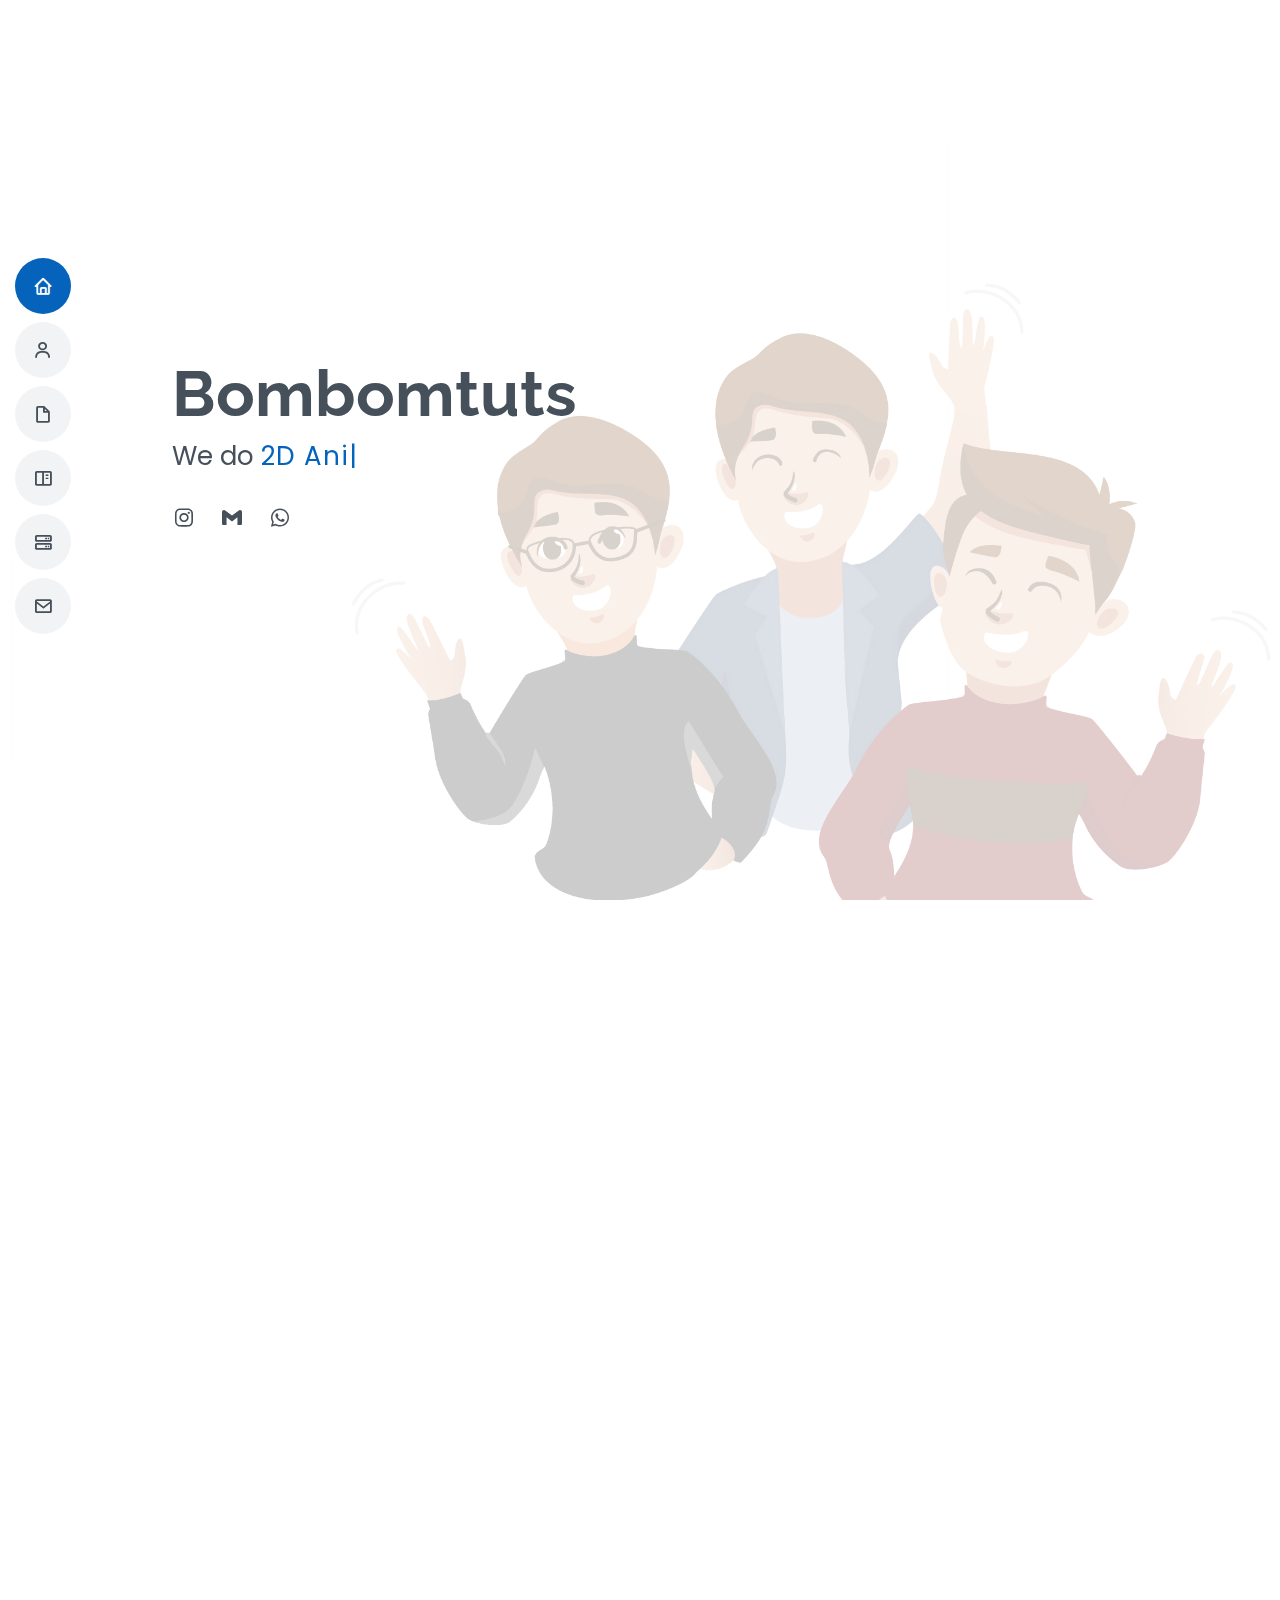
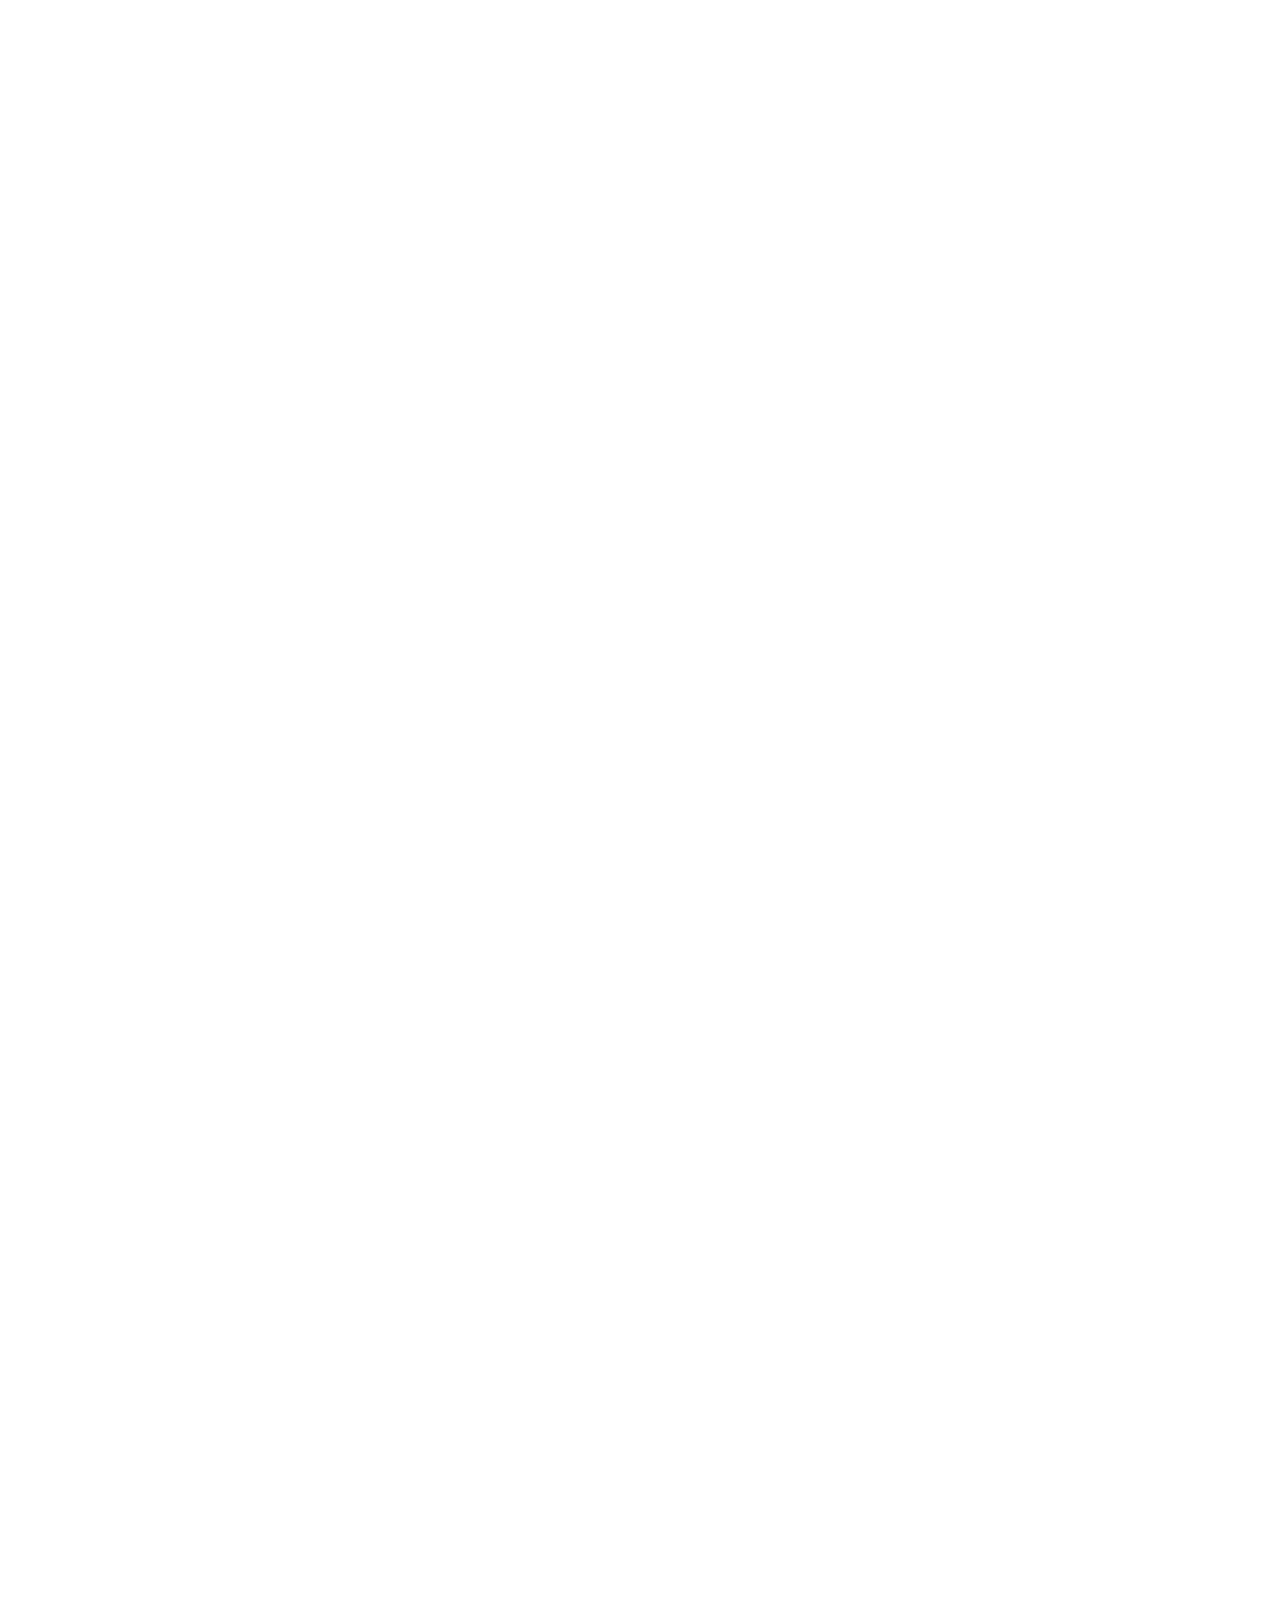
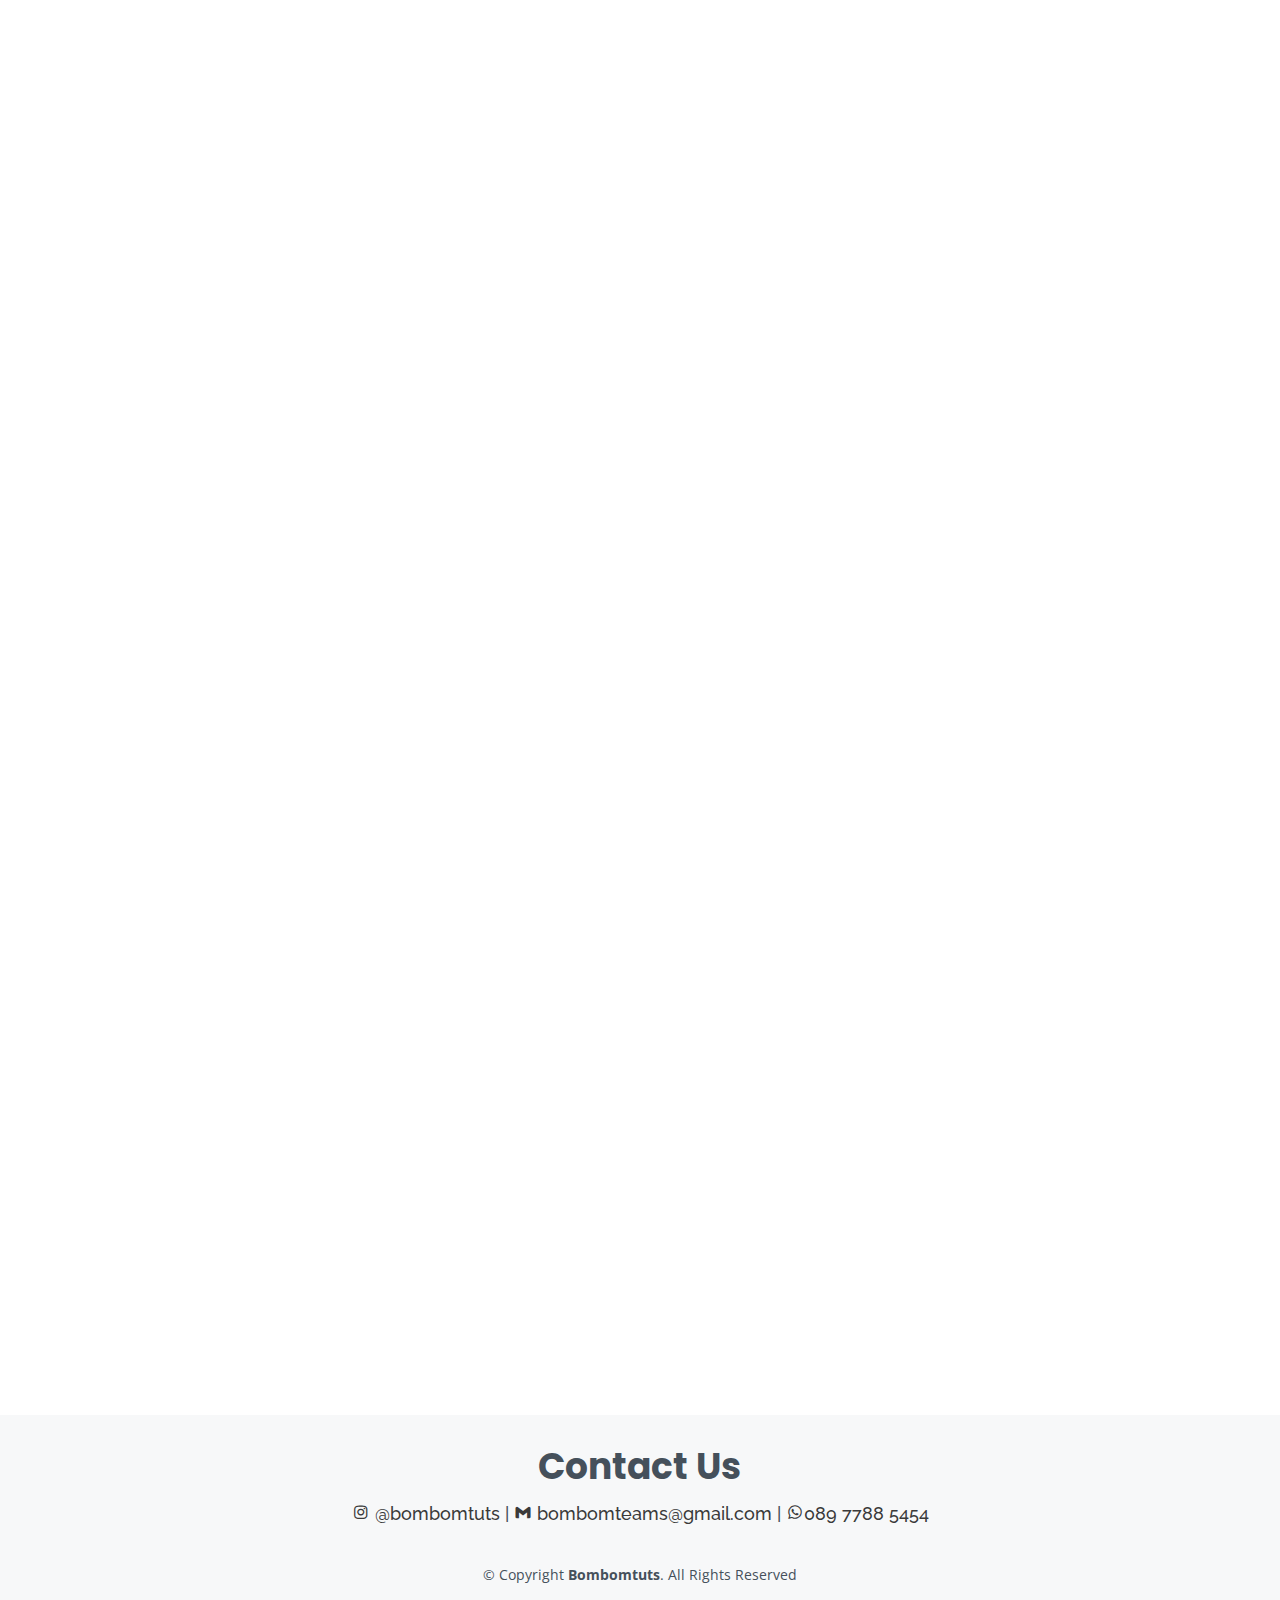
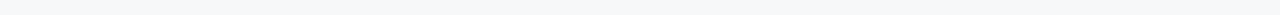
==== commit 103996a8: "Update index.html" ====
--- a/index.html
+++ b/index.html
@@ -323,7 +323,7 @@
             </div>
           </div>
 
-          <div class="col-lg-4 col-md-6 portfolio-item filter-card">
+          <div class="col-lg-4 col-md-6 portfolio-item filter-web">
             <div class="portfolio-wrap">
               <img src="assets/img/portfolio/portfolio8.jpg" class="img-fluid" alt="">
               <div class="portfolio-info">
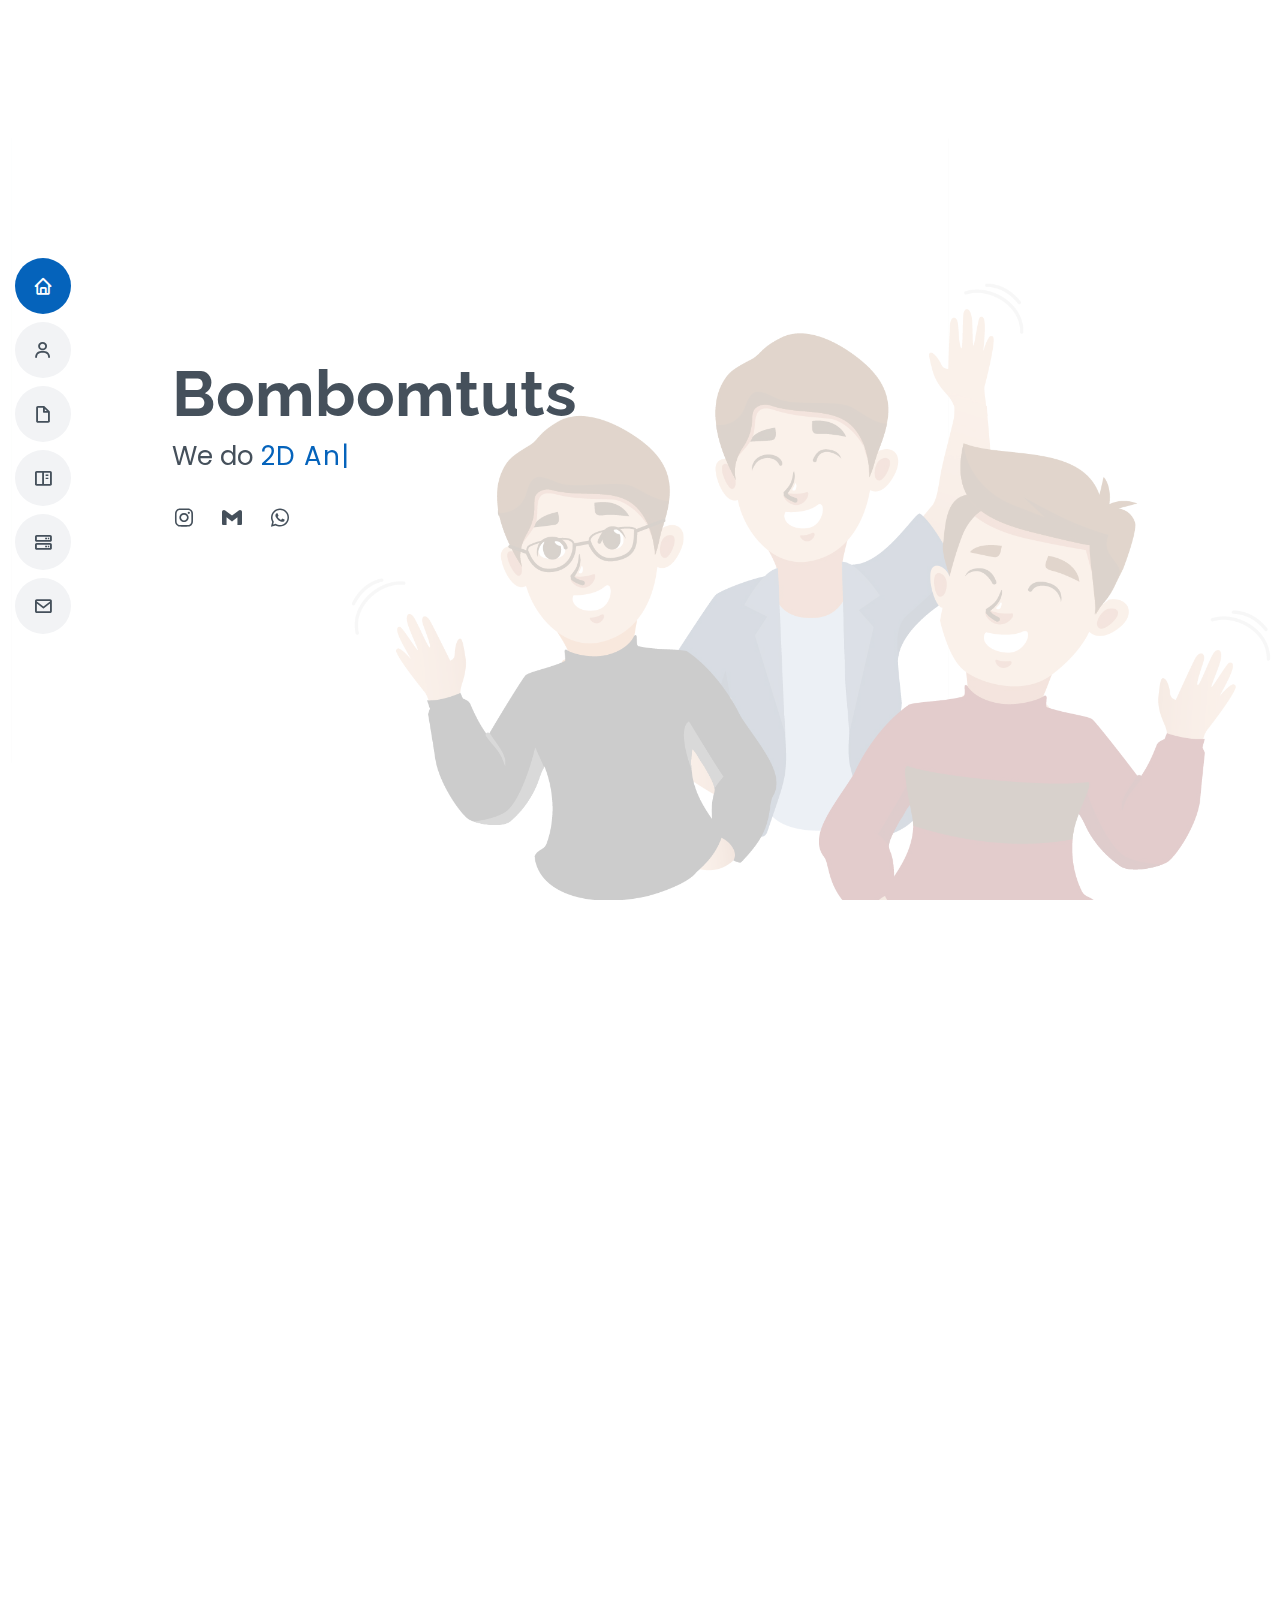
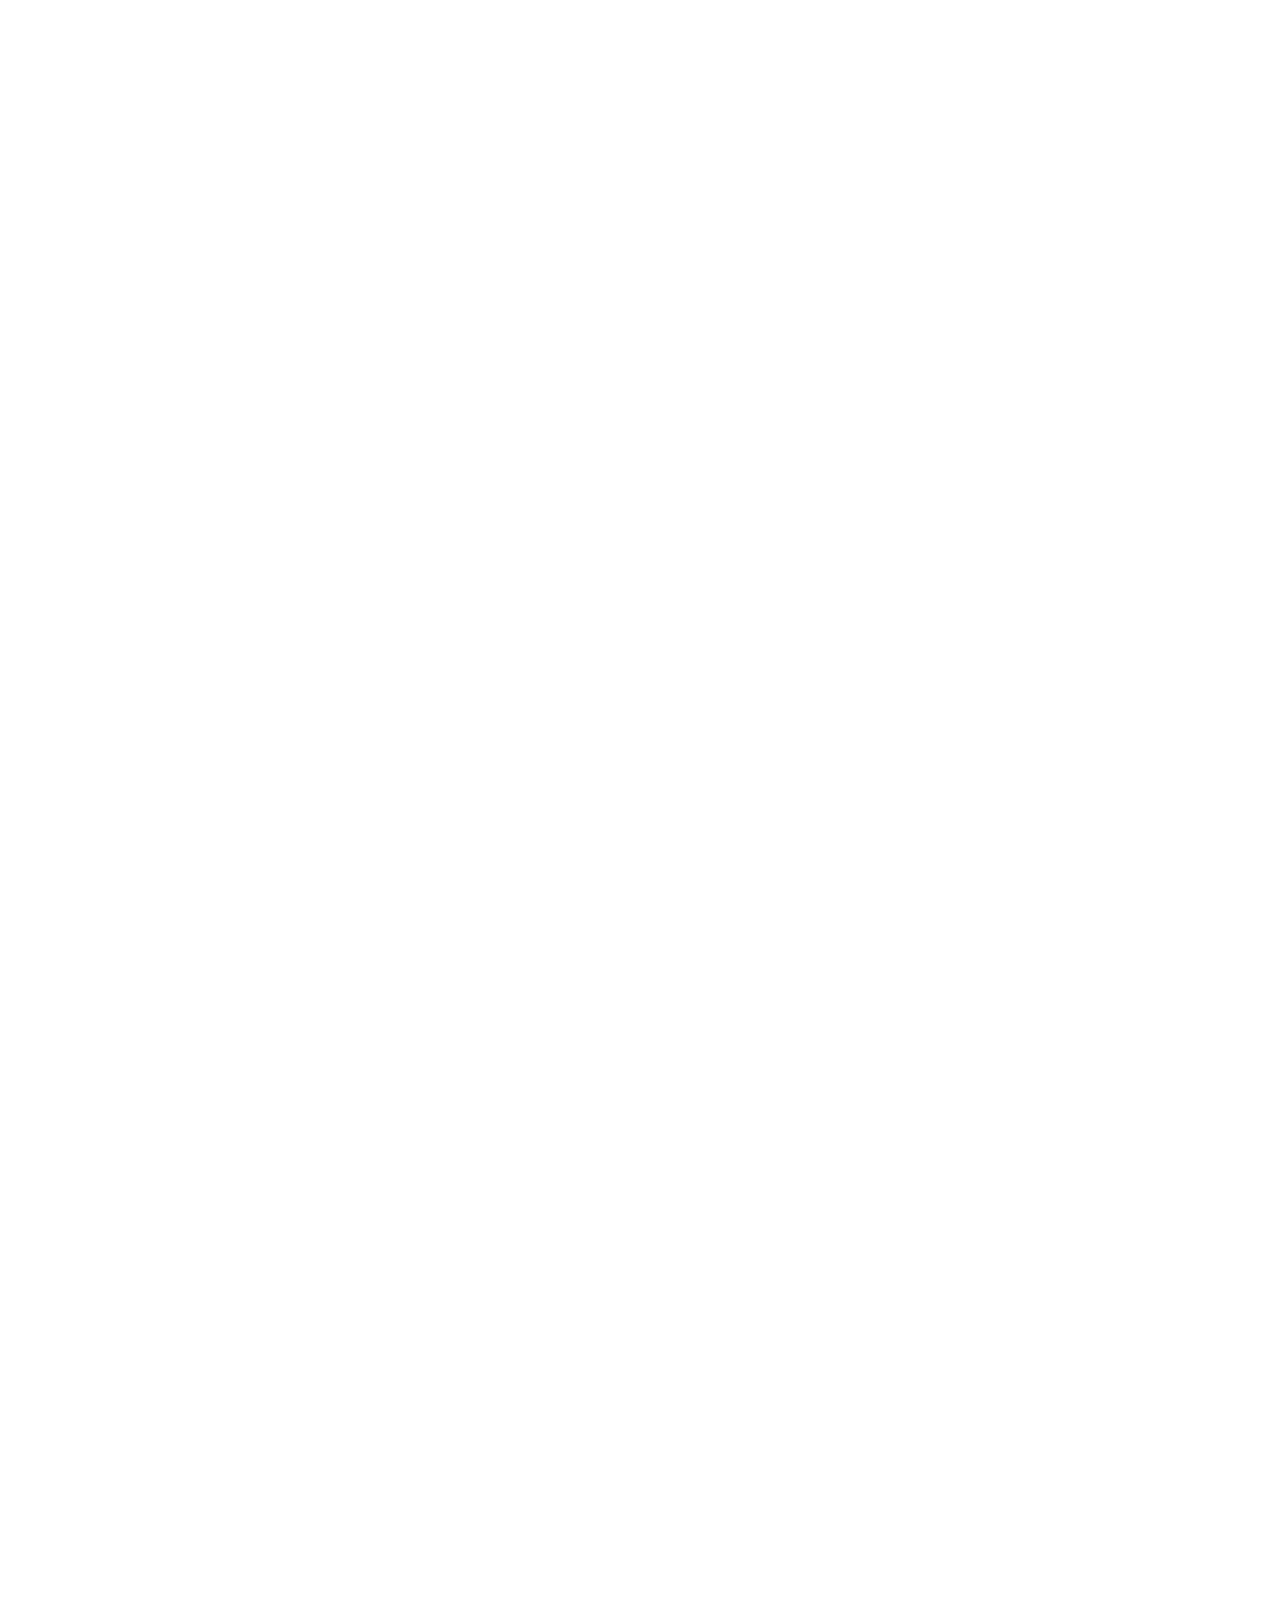
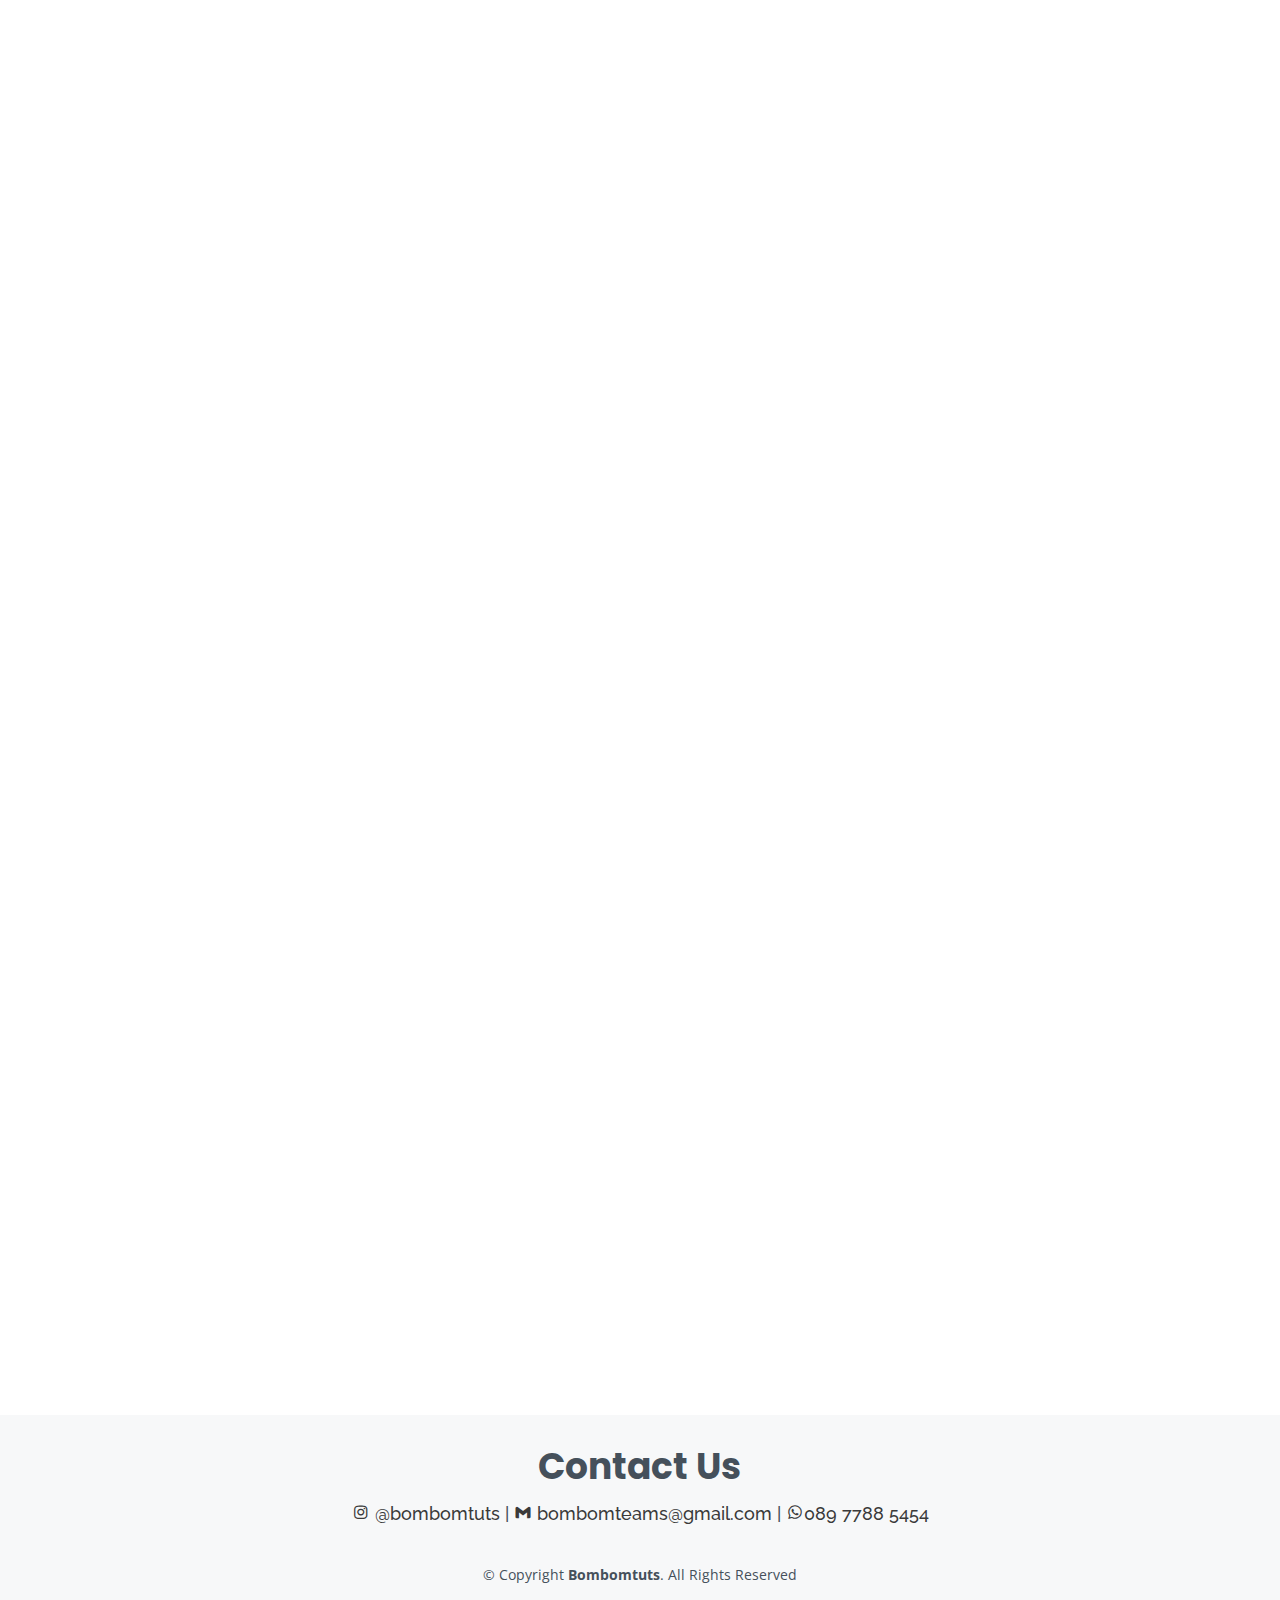
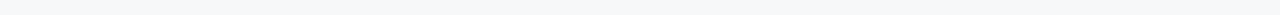
==== commit 15dd14e2: "Update index.html" ====
--- a/index.html
+++ b/index.html
@@ -428,8 +428,8 @@
               <h4><a href="">Web Development</a></h4>
               <p>Pembuatan Web untuk Korporasi, Acara Tahunan Perusahaan, Layanan Jasa, Sekolah, Iklan, hingga Web Internal Perusahaan #UNLIMITEDREVISION</p>
               <h6>Starts from</h6>
-              <h4><del>2.000.000</del></h4><h2>
-                <a href="https://api.whatsapp.com/send?phone=628977885454&text=Hai%20kak!%20Kak,%20aku%20mau%20order%20Jasa%20pembuatan%20Webnya%20dong..%20Saya%20perlu%20siapin%20apa%20aja%20ya%20kak?"><sup>Rp</sup>749.000</a></h2>
+              <h4><del>3.000.000</del></h4><h2>
+                <a href="https://api.whatsapp.com/send?phone=628977885454&text=Hai%20kak!%20Kak,%20aku%20mau%20order%20Jasa%20pembuatan%20Webnya%20dong..%20Saya%20perlu%20siapin%20apa%20aja%20ya%20kak?">Call for Price</a></h2>
                 <h1><a href="https://api.whatsapp.com/send?phone=628977885454&text=Hai%20kak!%20Kak,%20aku%20mau%20order%20Jasa%20pembuatan%20Webnya%20dong..%20Saya%20perlu%20siapin%20apa%20aja%20ya%20kak?">Order Now</a></h1>
             </div>
           </div>
